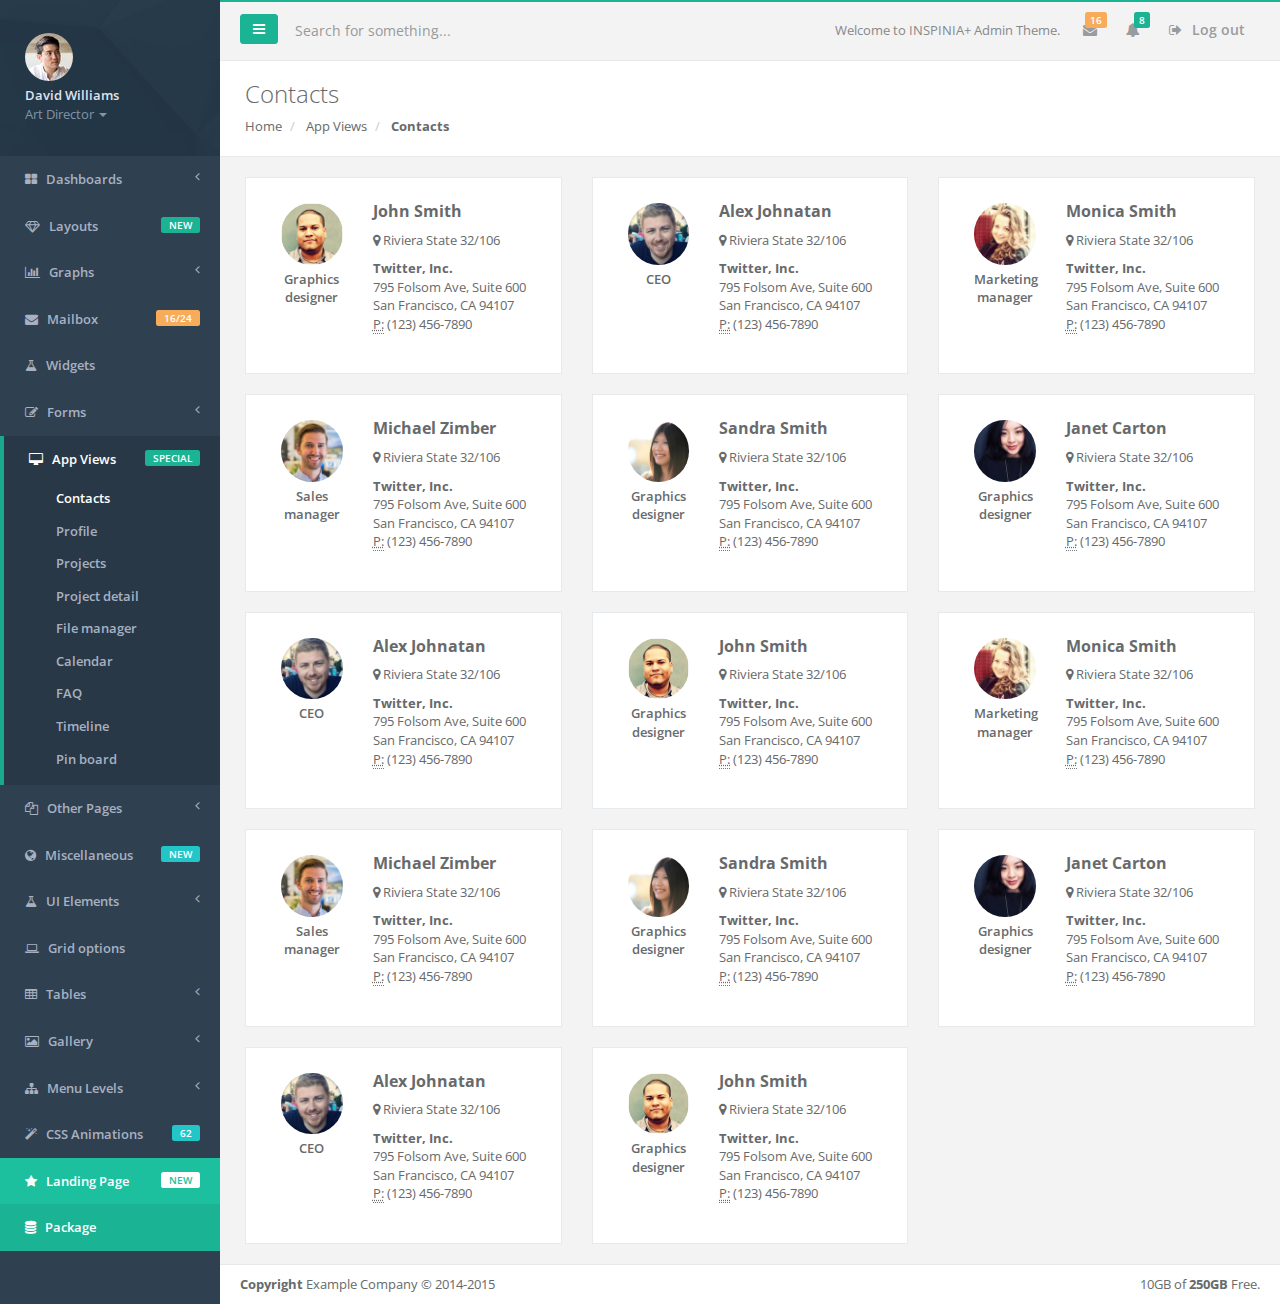
==== assets/contacts.html @ 623bf6aa "Projeto Inicial" ====
<!DOCTYPE html>
<html>

<head>

    <meta charset="utf-8">
    <meta name="viewport" content="width=device-width, initial-scale=1.0">

    <title>INSPINIA | Contacts</title>

    <link href="css/bootstrap.min.css" rel="stylesheet">
    <link href="font-awesome/css/font-awesome.css" rel="stylesheet">

    <link href="css/animate.css" rel="stylesheet">
    <link href="css/style.css" rel="stylesheet">

</head>

<body>

    <div id="wrapper">

    <nav class="navbar-default navbar-static-side" role="navigation">
        <div class="sidebar-collapse">
            <ul class="nav" id="side-menu">
                <li class="nav-header">
                    <div class="dropdown profile-element"> <span>
                            <img alt="image" class="img-circle" src="img/profile_small.jpg" />
                             </span>
                        <a data-toggle="dropdown" class="dropdown-toggle" href="#">
                            <span class="clear"> <span class="block m-t-xs"> <strong class="font-bold">David Williams</strong>
                             </span> <span class="text-muted text-xs block">Art Director <b class="caret"></b></span> </span> </a>
                        <ul class="dropdown-menu animated fadeInRight m-t-xs">
                            <li><a href="profile.html">Profile</a></li>
                            <li><a href="contacts.html">Contacts</a></li>
                            <li><a href="mailbox.html">Mailbox</a></li>
                            <li class="divider"></li>
                            <li><a href="login.html">Logout</a></li>
                        </ul>
                    </div>
                    <div class="logo-element">
                        IN+
                    </div>
                </li>
                <li>
                    <a href="index.html"><i class="fa fa-th-large"></i> <span class="nav-label">Dashboards</span> <span class="fa arrow"></span></a>
                    <ul class="nav nav-second-level">
                        <li><a href="index.html">Dashboard v.1</a></li>
                        <li><a href="dashboard_2.html">Dashboard v.2</a></li>
                        <li><a href="dashboard_3.html">Dashboard v.3</a></li>
                        <li><a href="dashboard_4_1.html">Dashboard v.4</a></li>
                    </ul>
                </li>
                <li>
                    <a href="layouts.html"><i class="fa fa-diamond"></i> <span class="nav-label">Layouts</span> <span class="label label-primary pull-right">NEW</span></a>
                </li>
                <li>
                    <a href="#"><i class="fa fa-bar-chart-o"></i> <span class="nav-label">Graphs</span><span class="fa arrow"></span></a>
                    <ul class="nav nav-second-level">
                        <li><a href="graph_flot.html">Flot Charts</a></li>
                        <li><a href="graph_morris.html">Morris.js Charts</a></li>
                        <li><a href="graph_rickshaw.html">Rickshaw Charts</a></li>
                        <li><a href="graph_chartjs.html">Chart.js</a></li>
                        <li><a href="graph_peity.html">Peity Charts</a></li>
                        <li><a href="graph_sparkline.html">Sparkline Charts</a></li>
                    </ul>
                </li>
                <li>
                    <a href="mailbox.html"><i class="fa fa-envelope"></i> <span class="nav-label">Mailbox </span><span class="label label-warning pull-right">16/24</span></a>
                    <ul class="nav nav-second-level">
                        <li><a href="mailbox.html">Inbox</a></li>
                        <li><a href="mail_detail.html">Email view</a></li>
                        <li><a href="mail_compose.html">Compose email</a></li>
                        <li><a href="email_template.html">Email templates</a></li>
                    </ul>
                </li>
                <li>
                    <a href="widgets.html"><i class="fa fa-flask"></i> <span class="nav-label">Widgets</span> </a>
                </li>
                <li>
                    <a href="#"><i class="fa fa-edit"></i> <span class="nav-label">Forms</span><span class="fa arrow"></span></a>
                    <ul class="nav nav-second-level">
                        <li><a href="form_basic.html">Basic form</a></li>
                        <li><a href="form_advanced.html">Advanced Plugins</a></li>
                        <li><a href="form_wizard.html">Wizard</a></li>
                        <li><a href="form_file_upload.html">File Upload</a></li>
                        <li><a href="form_editors.html">Text Editor</a></li>
                    </ul>
                </li>
                <li class="active">
                    <a href="#"><i class="fa fa-desktop"></i> <span class="nav-label">App Views</span>  <span class="pull-right label label-primary">SPECIAL</span></a>
                    <ul class="nav nav-second-level">
                        <li class="active"><a href="contacts.html">Contacts</a></li>
                        <li><a href="profile.html">Profile</a></li>
                        <li><a href="projects.html">Projects</a></li>
                        <li><a href="project_detail.html">Project detail</a></li>
                        <li><a href="file_manager.html">File manager</a></li>
                        <li><a href="calendar.html">Calendar</a></li>
                        <li><a href="faq.html">FAQ</a></li>
                        <li><a href="timeline.html">Timeline</a></li>
                        <li><a href="pin_board.html">Pin board</a></li>
                    </ul>
                </li>
                <li>
                    <a href="#"><i class="fa fa-files-o"></i> <span class="nav-label">Other Pages</span><span class="fa arrow"></span></a>
                    <ul class="nav nav-second-level">
                        <li><a href="search_results.html">Search results</a></li>
                        <li><a href="lockscreen.html">Lockscreen</a></li>
                        <li><a href="invoice.html">Invoice</a></li>
                        <li><a href="login.html">Login</a></li>
                        <li><a href="login_two_columns.html">Login v.2</a></li>
                        <li><a href="register.html">Register</a></li>
                        <li><a href="404.html">404 Page</a></li>
                        <li><a href="500.html">500 Page</a></li>
                        <li><a href="empty_page.html">Empty page</a></li>
                    </ul>
                </li>
                <li>
                    <a href="#"><i class="fa fa-globe"></i> <span class="nav-label">Miscellaneous</span><span class="label label-info pull-right">NEW</span></a>
                    <ul class="nav nav-second-level">
                        <li><a href="toastr_notifications.html">Notification</a></li>
                        <li><a href="nestable_list.html">Nestable list</a></li>
                        <li><a href="timeline_2.html">Timeline v.2</a></li>
                        <li><a href="forum_main.html">Forum view</a></li>
                        <li><a href="google_maps.html">Google maps</a></li>
                        <li><a href="code_editor.html">Code editor</a></li>
                        <li><a href="modal_window.html">Modal window</a></li>
                        <li><a href="validation.html">Validation</a></li>
                        <li><a href="tree_view.html">Tree view</a></li>
                        <li><a href="chat_view.html">Chat view</a></li>
                    </ul>
                </li>
                <li>
                    <a href="#"><i class="fa fa-flask"></i> <span class="nav-label">UI Elements</span><span class="fa arrow"></span></a>
                    <ul class="nav nav-second-level">
                        <li><a href="typography.html">Typography</a></li>
                        <li><a href="icons.html">Icons</a></li>
                        <li><a href="draggable_panels.html">Draggable Panels</a></li>
                        <li><a href="buttons.html">Buttons</a></li>
                        <li><a href="video.html">Video</a></li>
                        <li><a href="tabs_panels.html">Tabs & Panels</a></li>
                        <li><a href="notifications.html">Notifications & Tooltips</a></li>
                        <li><a href="badges_labels.html">Badges, Labels, Progress</a></li>
                    </ul>
                </li>

                <li>
                    <a href="grid_options.html"><i class="fa fa-laptop"></i> <span class="nav-label">Grid options</span></a>
                </li>
                <li>
                    <a href="#"><i class="fa fa-table"></i> <span class="nav-label">Tables</span><span class="fa arrow"></span></a>
                    <ul class="nav nav-second-level">
                        <li><a href="table_basic.html">Static Tables</a></li>
                        <li><a href="table_data_tables.html">Data Tables</a></li>
                        <li><a href="jq_grid.html">jqGrid</a></li>
                    </ul>
                </li>
                <li>
                    <a href="#"><i class="fa fa-picture-o"></i> <span class="nav-label">Gallery</span><span class="fa arrow"></span></a>
                    <ul class="nav nav-second-level">
                        <li><a href="basic_gallery.html">Lightbox Gallery</a></li>
                        <li><a href="carousel.html">Bootstrap Carusela</a></li>

                    </ul>
                </li>
                <li>
                    <a href="#"><i class="fa fa-sitemap"></i> <span class="nav-label">Menu Levels </span><span class="fa arrow"></span></a>
                    <ul class="nav nav-second-level">
                        <li>
                            <a href="#">Third Level <span class="fa arrow"></span></a>
                            <ul class="nav nav-third-level">
                                <li>
                                    <a href="#">Third Level Item</a>
                                </li>
                                <li>
                                    <a href="#">Third Level Item</a>
                                </li>
                                <li>
                                    <a href="#">Third Level Item</a>
                                </li>

                            </ul>
                        </li>
                        <li><a href="#">Second Level Item</a></li>
                        <li>
                            <a href="#">Second Level Item</a></li>
                        <li>
                            <a href="#">Second Level Item</a></li>
                    </ul>
                </li>
                <li>
                    <a href="css_animation.html"><i class="fa fa-magic"></i> <span class="nav-label">CSS Animations </span><span class="label label-info pull-right">62</span></a>
                </li>
                <li class="landing_link">
                    <a target="_blank" href="Landing_page/index.html"><i class="fa fa-star"></i> <span class="nav-label">Landing Page</span> <span class="label label-warning pull-right">NEW</span></a>
                </li>
                <li class="special_link">
                    <a href="package.html"><i class="fa fa-database"></i> <span class="nav-label">Package</span></a>
                </li>
            </ul>

        </div>
    </nav>

        <div id="page-wrapper" class="gray-bg">
        <div class="row border-bottom">
        <nav class="navbar navbar-static-top" role="navigation" style="margin-bottom: 0">
        <div class="navbar-header">
            <a class="navbar-minimalize minimalize-styl-2 btn btn-primary " href="#"><i class="fa fa-bars"></i> </a>
            <form role="search" class="navbar-form-custom" method="post" action="search_results.html">
                <div class="form-group">
                    <input type="text" placeholder="Search for something..." class="form-control" name="top-search" id="top-search">
                </div>
            </form>
        </div>
            <ul class="nav navbar-top-links navbar-right">
                <li>
                    <span class="m-r-sm text-muted welcome-message">Welcome to INSPINIA+ Admin Theme.</span>
                </li>
                <li class="dropdown">
                    <a class="dropdown-toggle count-info" data-toggle="dropdown" href="#">
                        <i class="fa fa-envelope"></i>  <span class="label label-warning">16</span>
                    </a>
                    <ul class="dropdown-menu dropdown-messages">
                        <li>
                            <div class="dropdown-messages-box">
                                <a href="profile.html" class="pull-left">
                                    <img alt="image" class="img-circle" src="img/a7.jpg">
                                </a>
                                <div class="media-body">
                                    <small class="pull-right">46h ago</small>
                                    <strong>Mike Loreipsum</strong> started following <strong>Monica Smith</strong>. <br>
                                    <small class="text-muted">3 days ago at 7:58 pm - 10.06.2014</small>
                                </div>
                            </div>
                        </li>
                        <li class="divider"></li>
                        <li>
                            <div class="dropdown-messages-box">
                                <a href="profile.html" class="pull-left">
                                    <img alt="image" class="img-circle" src="img/a4.jpg">
                                </a>
                                <div class="media-body ">
                                    <small class="pull-right text-navy">5h ago</small>
                                    <strong>Chris Johnatan Overtunk</strong> started following <strong>Monica Smith</strong>. <br>
                                    <small class="text-muted">Yesterday 1:21 pm - 11.06.2014</small>
                                </div>
                            </div>
                        </li>
                        <li class="divider"></li>
                        <li>
                            <div class="dropdown-messages-box">
                                <a href="profile.html" class="pull-left">
                                    <img alt="image" class="img-circle" src="img/profile.jpg">
                                </a>
                                <div class="media-body ">
                                    <small class="pull-right">23h ago</small>
                                    <strong>Monica Smith</strong> love <strong>Kim Smith</strong>. <br>
                                    <small class="text-muted">2 days ago at 2:30 am - 11.06.2014</small>
                                </div>
                            </div>
                        </li>
                        <li class="divider"></li>
                        <li>
                            <div class="text-center link-block">
                                <a href="mailbox.html">
                                    <i class="fa fa-envelope"></i> <strong>Read All Messages</strong>
                                </a>
                            </div>
                        </li>
                    </ul>
                </li>
                <li class="dropdown">
                    <a class="dropdown-toggle count-info" data-toggle="dropdown" href="#">
                        <i class="fa fa-bell"></i>  <span class="label label-primary">8</span>
                    </a>
                    <ul class="dropdown-menu dropdown-alerts">
                        <li>
                            <a href="mailbox.html">
                                <div>
                                    <i class="fa fa-envelope fa-fw"></i> You have 16 messages
                                    <span class="pull-right text-muted small">4 minutes ago</span>
                                </div>
                            </a>
                        </li>
                        <li class="divider"></li>
                        <li>
                            <a href="profile.html">
                                <div>
                                    <i class="fa fa-twitter fa-fw"></i> 3 New Followers
                                    <span class="pull-right text-muted small">12 minutes ago</span>
                                </div>
                            </a>
                        </li>
                        <li class="divider"></li>
                        <li>
                            <a href="grid_options.html">
                                <div>
                                    <i class="fa fa-upload fa-fw"></i> Server Rebooted
                                    <span class="pull-right text-muted small">4 minutes ago</span>
                                </div>
                            </a>
                        </li>
                        <li class="divider"></li>
                        <li>
                            <div class="text-center link-block">
                                <a href="notifications.html">
                                    <strong>See All Alerts</strong>
                                    <i class="fa fa-angle-right"></i>
                                </a>
                            </div>
                        </li>
                    </ul>
                </li>


                <li>
                    <a href="login.html">
                        <i class="fa fa-sign-out"></i> Log out
                    </a>
                </li>
            </ul>

        </nav>
        </div>
            <div class="row wrapper border-bottom white-bg page-heading">
                <div class="col-lg-9">
                    <h2>Contacts</h2>
                    <ol class="breadcrumb">
                        <li>
                            <a href="index.html">Home</a>
                        </li>
                        <li>
                            App Views
                        </li>
                        <li class="active">
                            <strong>Contacts</strong>
                        </li>
                    </ol>
                </div>
            </div>
        <div class="wrapper wrapper-content animated fadeInRight">
        <div class="row">
            <div class="col-lg-4">
                <div class="contact-box">
                    <a href="profile.html">
                    <div class="col-sm-4">
                        <div class="text-center">
                            <img alt="image" class="img-circle m-t-xs img-responsive" src="img/a2.jpg">
                            <div class="m-t-xs font-bold">Graphics designer</div>
                        </div>
                    </div>
                    <div class="col-sm-8">
                        <h3><strong>John Smith</strong></h3>
                        <p><i class="fa fa-map-marker"></i> Riviera State 32/106</p>
                        <address>
                            <strong>Twitter, Inc.</strong><br>
                            795 Folsom Ave, Suite 600<br>
                            San Francisco, CA 94107<br>
                            <abbr title="Phone">P:</abbr> (123) 456-7890
                        </address>
                    </div>
                    <div class="clearfix"></div>
                        </a>
                </div>
            </div>
            <div class="col-lg-4">
                <div class="contact-box">
                    <a href="profile.html">
                    <div class="col-sm-4">
                        <div class="text-center">
                            <img alt="image" class="img-circle m-t-xs img-responsive" src="img/a1.jpg">
                            <div class="m-t-xs font-bold">CEO</div>
                        </div>
                    </div>
                    <div class="col-sm-8">
                        <h3><strong>Alex Johnatan</strong></h3>
                        <p><i class="fa fa-map-marker"></i> Riviera State 32/106</p>
                        <address>
                            <strong>Twitter, Inc.</strong><br>
                            795 Folsom Ave, Suite 600<br>
                            San Francisco, CA 94107<br>
                            <abbr title="Phone">P:</abbr> (123) 456-7890
                        </address>
                    </div>
                    <div class="clearfix"></div>
                        </a>
                </div>
            </div>
            <div class="col-lg-4">
                <div class="contact-box">
                    <a href="profile.html">
                    <div class="col-sm-4">
                        <div class="text-center">
                            <img alt="image" class="img-circle m-t-xs img-responsive" src="img/a3.jpg">
                            <div class="m-t-xs font-bold">Marketing manager</div>
                        </div>
                    </div>
                    <div class="col-sm-8">
                        <h3><strong>Monica Smith</strong></h3>
                        <p><i class="fa fa-map-marker"></i> Riviera State 32/106</p>
                        <address>
                            <strong>Twitter, Inc.</strong><br>
                            795 Folsom Ave, Suite 600<br>
                            San Francisco, CA 94107<br>
                            <abbr title="Phone">P:</abbr> (123) 456-7890
                        </address>
                    </div>
                    <div class="clearfix"></div>
                        </a>
                </div>
            </div>
            <div class="col-lg-4">
                <div class="contact-box">
                    <a href="profile.html">
                    <div class="col-sm-4">
                        <div class="text-center">
                            <img alt="image" class="img-circle m-t-xs img-responsive" src="img/a4.jpg">
                            <div class="m-t-xs font-bold">Sales manager</div>
                        </div>
                    </div>
                    <div class="col-sm-8">
                        <h3><strong>Michael Zimber</strong></h3>
                        <p><i class="fa fa-map-marker"></i> Riviera State 32/106</p>
                        <address>
                            <strong>Twitter, Inc.</strong><br>
                            795 Folsom Ave, Suite 600<br>
                            San Francisco, CA 94107<br>
                            <abbr title="Phone">P:</abbr> (123) 456-7890
                        </address>
                    </div>
                    <div class="clearfix"></div>
                        </a>
                </div>
            </div>
            <div class="col-lg-4">
                <div class="contact-box">
                    <a href="profile.html">
                    <div class="col-sm-4">
                        <div class="text-center">
                            <img alt="image" class="img-circle m-t-xs img-responsive" src="img/a5.jpg">
                            <div class="m-t-xs font-bold">Graphics designer</div>
                        </div>
                    </div>
                    <div class="col-sm-8">
                        <h3><strong>Sandra Smith</strong></h3>
                        <p><i class="fa fa-map-marker"></i> Riviera State 32/106</p>
                        <address>
                            <strong>Twitter, Inc.</strong><br>
                            795 Folsom Ave, Suite 600<br>
                            San Francisco, CA 94107<br>
                            <abbr title="Phone">P:</abbr> (123) 456-7890
                        </address>
                    </div>
                    <div class="clearfix"></div>
                        </a>
                </div>
            </div>
            <div class="col-lg-4">
                <div class="contact-box">
                    <a href="profile.html">
                    <div class="col-sm-4">
                        <div class="text-center">
                            <img alt="image" class="img-circle m-t-xs img-responsive" src="img/a6.jpg">
                            <div class="m-t-xs font-bold">Graphics designer</div>
                        </div>
                    </div>
                    <div class="col-sm-8">
                        <h3><strong>Janet Carton</strong></h3>
                        <p><i class="fa fa-map-marker"></i> Riviera State 32/106</p>
                        <address>
                            <strong>Twitter, Inc.</strong><br>
                            795 Folsom Ave, Suite 600<br>
                            San Francisco, CA 94107<br>
                            <abbr title="Phone">P:</abbr> (123) 456-7890
                        </address>
                    </div>
                    <div class="clearfix"></div>
                        </a>
                </div>
            </div>
            <div class="col-lg-4">
                <div class="contact-box">
                    <a href="profile.html">
                    <div class="col-sm-4">
                        <div class="text-center">
                            <img alt="image" class="img-circle m-t-xs img-responsive" src="img/a1.jpg">
                            <div class="m-t-xs font-bold">CEO</div>
                        </div>
                    </div>
                    <div class="col-sm-8">
                        <h3><strong>Alex Johnatan</strong></h3>
                        <p><i class="fa fa-map-marker"></i> Riviera State 32/106</p>
                        <address>
                            <strong>Twitter, Inc.</strong><br>
                            795 Folsom Ave, Suite 600<br>
                            San Francisco, CA 94107<br>
                            <abbr title="Phone">P:</abbr> (123) 456-7890
                        </address>
                    </div>
                    <div class="clearfix"></div>
                        </a>
                </div>
            </div>
            <div class="col-lg-4">
                <div class="contact-box">
                    <a href="profile.html">
                    <div class="col-sm-4">
                        <div class="text-center">
                            <img alt="image" class="img-circle m-t-xs img-responsive" src="img/a2.jpg">
                            <div class="m-t-xs font-bold">Graphics designer</div>
                        </div>
                    </div>
                    <div class="col-sm-8">
                        <h3><strong>John Smith</strong></h3>
                        <p><i class="fa fa-map-marker"></i> Riviera State 32/106</p>
                        <address>
                            <strong>Twitter, Inc.</strong><br>
                            795 Folsom Ave, Suite 600<br>
                            San Francisco, CA 94107<br>
                            <abbr title="Phone">P:</abbr> (123) 456-7890
                        </address>
                    </div>
                    <div class="clearfix"></div>
                        </a>
                </div>
            </div>
            <div class="col-lg-4">
                <div class="contact-box">
                    <a href="profile.html">
                    <div class="col-sm-4">
                        <div class="text-center">
                            <img alt="image" class="img-circle m-t-xs img-responsive" src="img/a3.jpg">
                            <div class="m-t-xs font-bold">Marketing manager</div>
                        </div>
                    </div>
                    <div class="col-sm-8">
                        <h3><strong>Monica Smith</strong></h3>
                        <p><i class="fa fa-map-marker"></i> Riviera State 32/106</p>
                        <address>
                            <strong>Twitter, Inc.</strong><br>
                            795 Folsom Ave, Suite 600<br>
                            San Francisco, CA 94107<br>
                            <abbr title="Phone">P:</abbr> (123) 456-7890
                        </address>
                    </div>
                    <div class="clearfix"></div>
                        </a>
                </div>
            </div>
            <div class="col-lg-4">
                <div class="contact-box">
                    <a href="profile.html">
                    <div class="col-sm-4">
                        <div class="text-center">
                            <img alt="image" class="img-circle m-t-xs img-responsive" src="img/a4.jpg">
                            <div class="m-t-xs font-bold">Sales manager</div>
                        </div>
                    </div>
                    <div class="col-sm-8">
                        <h3><strong>Michael Zimber</strong></h3>
                        <p><i class="fa fa-map-marker"></i> Riviera State 32/106</p>
                        <address>
                            <strong>Twitter, Inc.</strong><br>
                            795 Folsom Ave, Suite 600<br>
                            San Francisco, CA 94107<br>
                            <abbr title="Phone">P:</abbr> (123) 456-7890
                        </address>
                    </div>
                    <div class="clearfix"></div>
                        </a>
                </div>
            </div>
            <div class="col-lg-4">
                <div class="contact-box">
                    <a href="profile.html">
                    <div class="col-sm-4">
                        <div class="text-center">
                            <img alt="image" class="img-circle m-t-xs img-responsive" src="img/a5.jpg">
                            <div class="m-t-xs font-bold">Graphics designer</div>
                        </div>
                    </div>
                    <div class="col-sm-8">
                        <h3><strong>Sandra Smith</strong></h3>
                        <p><i class="fa fa-map-marker"></i> Riviera State 32/106</p>
                        <address>
                            <strong>Twitter, Inc.</strong><br>
                            795 Folsom Ave, Suite 600<br>
                            San Francisco, CA 94107<br>
                            <abbr title="Phone">P:</abbr> (123) 456-7890
                        </address>
                    </div>
                    <div class="clearfix"></div>
                        </a>
                </div>
            </div>
            <div class="col-lg-4">
                <div class="contact-box">
                    <a href="profile.html">
                    <div class="col-sm-4">
                        <div class="text-center">
                            <img alt="image" class="img-circle m-t-xs img-responsive" src="img/a6.jpg">
                            <div class="m-t-xs font-bold">Graphics designer</div>
                        </div>
                    </div>
                    <div class="col-sm-8">
                        <h3><strong>Janet Carton</strong></h3>
                        <p><i class="fa fa-map-marker"></i> Riviera State 32/106</p>
                        <address>
                            <strong>Twitter, Inc.</strong><br>
                            795 Folsom Ave, Suite 600<br>
                            San Francisco, CA 94107<br>
                            <abbr title="Phone">P:</abbr> (123) 456-7890
                        </address>
                    </div>
                    <div class="clearfix"></div>
                        </a>

                </div>
            </div>
            <div class="col-lg-4">
                <div class="contact-box">
                    <a href="profile.html">
                    <div class="col-sm-4">
                        <div class="text-center">
                            <img alt="image" class="img-circle m-t-xs img-responsive" src="img/a1.jpg">
                            <div class="m-t-xs font-bold">CEO</div>
                        </div>
                    </div>
                    <div class="col-sm-8">
                        <h3><strong>Alex Johnatan</strong></h3>
                        <p><i class="fa fa-map-marker"></i> Riviera State 32/106</p>
                        <address>
                            <strong>Twitter, Inc.</strong><br>
                            795 Folsom Ave, Suite 600<br>
                            San Francisco, CA 94107<br>
                            <abbr title="Phone">P:</abbr> (123) 456-7890
                        </address>
                    </div>
                    <div class="clearfix"></div>
                    </a>
                </div>
            </div>
            <div class="col-lg-4">
                <div class="contact-box">
                    <a href="profile.html">
                    <div class="col-sm-4">
                        <div class="text-center">
                            <img alt="image" class="img-circle m-t-xs img-responsive" src="img/a2.jpg">
                            <div class="m-t-xs font-bold">Graphics designer</div>
                        </div>
                    </div>
                    <div class="col-sm-8">
                        <h3><strong>John Smith</strong></h3>
                        <p><i class="fa fa-map-marker"></i> Riviera State 32/106</p>
                        <address>
                            <strong>Twitter, Inc.</strong><br>
                            795 Folsom Ave, Suite 600<br>
                            San Francisco, CA 94107<br>
                            <abbr title="Phone">P:</abbr> (123) 456-7890
                        </address>
                    </div>
                    <div class="clearfix"></div>
                    </a>
                </div>
            </div>
        </div>
        </div>
        <div class="footer">
            <div class="pull-right">
                10GB of <strong>250GB</strong> Free.
            </div>
            <div>
                <strong>Copyright</strong> Example Company &copy; 2014-2015
            </div>
        </div>

        </div>
        </div>

    <!-- Mainly scripts -->
    <script src="js/jquery-2.1.1.js"></script>
    <script src="js/bootstrap.min.js"></script>
    <script src="js/plugins/metisMenu/jquery.metisMenu.js"></script>
    <script src="js/plugins/slimscroll/jquery.slimscroll.min.js"></script>

    <!-- Custom and plugin javascript -->
    <script src="js/inspinia.js"></script>
    <script src="js/plugins/pace/pace.min.js"></script>


    <script>
        $(document).ready(function(){
            $('.contact-box').each(function() {
                animationHover(this, 'pulse');
            });
        });
    </script>

</body>

</html>
---- assets/css/style.css ----
@import url("//fonts.googleapis.com/css?family=Open+Sans:300,400,600,700&amp;lang=en");
/*
 *
 *   INSPINIA - Responsive Admin Theme
 *   Copyright 2014 Webapplayers.com
 *
*/
h1,
h2,
h3,
h4,
h5,
h6 {
  font-weight: 100;
}
h1 {
  font-size: 30px;
}
h2 {
  font-size: 24px;
}
h3 {
  font-size: 16px;
}
h4 {
  font-size: 14px;
}
h5 {
  font-size: 12px;
}
h6 {
  font-size: 10px;
}
h3,
h4,
h5 {
  margin-top: 5px;
  font-weight: 600;
}
.nav > li > a {
  color: #a7b1c2;
  font-weight: 600;
  padding: 14px 20px 14px 25px;
}
.nav.navbar-right > li > a {
  color: #999c9e;
}
.nav > li.active > a {
  color: #ffffff;
}
.navbar-default .nav > li > a:hover,
.navbar-default .nav > li > a:focus {
  background-color: #293846;
  color: white;
}
.nav .open > a,
.nav .open > a:hover,
.nav .open > a:focus {
  background: #fff;
}
.nav.navbar-top-links > li > a:hover,
.nav.navbar-top-links > li > a:focus {
  background-color: transparent;
}
.nav > li > a i {
  margin-right: 6px;
}
.navbar {
  border: 0;
}
.navbar-default {
  background-color: transparent;
  border-color: #2f4050;
}
.navbar-top-links li {
  display: inline-block;
}
.navbar-top-links li:last-child {
  margin-right: 40px;
}
.navbar-top-links li a {
  padding: 20px 10px;
  min-height: 50px;
}
.dropdown-menu {
  border: medium none;
  border-radius: 3px;
  box-shadow: 0 0 3px rgba(86, 96, 117, 0.7);
  display: none;
  float: left;
  font-size: 12px;
  left: 0;
  list-style: none outside none;
  padding: 0;
  position: absolute;
  text-shadow: none;
  top: 100%;
  z-index: 1000;
  border-radius: 2px;
}
.dropdown-menu > li > a {
  border-radius: 3px;
  color: inherit;
  line-height: 25px;
  margin: 4px;
  text-align: left;
  font-weight: normal;
}
.dropdown-menu > li > a.font-bold {
  font-weight: 600;
}
.navbar-top-links .dropdown-menu li {
  display: block;
}
.navbar-top-links .dropdown-menu li:last-child {
  margin-right: 0;
}
.navbar-top-links .dropdown-menu li a {
  padding: 3px 20px;
  min-height: 0;
}
.navbar-top-links .dropdown-menu li a div {
  white-space: normal;
}
.navbar-top-links .dropdown-messages,
.navbar-top-links .dropdown-tasks,
.navbar-top-links .dropdown-alerts {
  width: 310px;
  min-width: 0;
}
.navbar-top-links .dropdown-messages {
  margin-left: 5px;
}
.navbar-top-links .dropdown-tasks {
  margin-left: -59px;
}
.navbar-top-links .dropdown-alerts {
  margin-left: -123px;
}
.navbar-top-links .dropdown-user {
  right: 0;
  left: auto;
}
.dropdown-messages,
.dropdown-alerts {
  padding: 10px 10px 10px 10px;
}
.dropdown-messages li a,
.dropdown-alerts li a {
  font-size: 12px;
}
.dropdown-messages li em,
.dropdown-alerts li em {
  font-size: 10px;
}
.nav.navbar-top-links .dropdown-alerts a {
  font-size: 12px;
}
.nav-header {
  padding: 33px 25px;
  background: url("patterns/header-profile.png") no-repeat;
}
.pace-done .nav-header {
  transition: all 0.5s;
}
.nav > li.active {
  border-left: 4px solid #19aa8d;
  background: #293846;
}
.nav.nav-second-level > li.active {
  border: none;
}
.nav.nav-second-level.collapse[style] {
  height: auto !important;
}
.nav-header a {
  color: #DFE4ED;
}
.nav-header .text-muted {
  color: #8095a8;
}
.minimalize-styl-2 {
  padding: 4px 12px;
  margin: 14px 5px 5px 20px;
  font-size: 14px;
  float: left;
}
.navbar-form-custom {
  float: left;
  height: 50px;
  padding: 0;
  width: 200px;
  display: inline-table;
}
.navbar-form-custom .form-group {
  margin-bottom: 0;
}
.nav.navbar-top-links a {
  font-size: 14px;
}
.navbar-form-custom .form-control {
  background: none repeat scroll 0 0 rgba(0, 0, 0, 0);
  border: medium none;
  font-size: 14px;
  height: 60px;
  margin: 0;
  z-index: 2000;
}
.count-info .label {
  line-height: 12px;
  padding: 2px 5px;
  position: absolute;
  right: 6px;
  top: 12px;
}
.arrow {
  float: right;
}
.fa.arrow:before {
  content: "\f104";
}
.active > a > .fa.arrow:before {
  content: "\f107";
}
.nav-second-level li,
.nav-third-level li {
  border-bottom: none !important;
}
.nav-second-level li a {
  padding: 7px 10px 7px 10px;
  padding-left: 52px;
}
.nav-third-level li a {
  padding-left: 62px;
}
.nav-second-level li:last-child {
  margin-bottom: 10px;
}
body:not(.fixed-sidebar).mini-navbar .nav li:hover > .nav-second-level,
.mini-navbar .nav li:focus > .nav-second-level {
  display: block;
  border-radius: 0 2px 2px 0;
  min-width: 140px;
  height: auto;
}
body.mini-navbar .navbar-default .nav > li > .nav-second-level li a {
  font-size: 12px;
  border-radius: 3px;
}
.fixed-nav .slimScrollDiv #side-menu {
  padding-bottom: 60px;
}
.mini-navbar .nav-second-level li a {
  padding: 10px 10px 10px 15px;
}
.mini-navbar .nav-second-level {
  position: absolute;
  left: 70px;
  top: 0px;
  background-color: #2f4050;
  padding: 10px 10px 10px 10px;
  font-size: 12px;
}
.mini-navbar li.active .nav-second-level {
  left: 65px;
}
.navbar-default .special_link a {
  background: #1ab394;
  color: white;
}
.navbar-default .special_link a:hover {
  background: #17987e !important;
  color: white;
}
.navbar-default .special_link a span.label {
  background: #fff;
  color: #1ab394;
}
.navbar-default .landing_link a {
  background: #1cc09f;
  color: white;
}
.navbar-default .landing_link a:hover {
  background: #1ab394 !important;
  color: white;
}
.navbar-default .landing_link a span.label {
  background: #fff;
  color: #1cc09f;
}
.logo-element {
  text-align: center;
  font-size: 18px;
  font-weight: 600;
  color: white;
  display: none;
  padding: 18px 0;
}
.pace-done .navbar-static-side,
.pace-done .nav-header,
.pace-done li.active,
.pace-done #page-wrapper,
.pace-done .footer {
  -webkit-transition: all 0.5s;
  -moz-transition: all 0.5s;
  -o-transition: all 0.5s;
  transition: all 0.5s;
}
.navbar-fixed-top {
  background: #fff;
  transition-duration: 0.5s;
  border-bottom: 1px solid #e7eaec !important;
}
.navbar-fixed-top,
.navbar-static-top {
  background: #f3f3f4;
}
.fixed-nav #wrapper {
  margin-top: 60px;
}
.fixed-nav .minimalize-styl-2 {
  margin: 14px 5px 5px 15px;
}
.body-small .navbar-fixed-top {
  margin-left: 0px;
}
body.mini-navbar .navbar-static-side {
  width: 70px;
}
body.mini-navbar .profile-element,
body.mini-navbar .nav-label,
body.mini-navbar .navbar-default .nav li a span {
  display: none;
}
body:not(.fixed-sidebar).mini-navbar .nav-second-level {
  display: none;
}
body.mini-navbar .navbar-default .nav > li > a {
  font-size: 16px;
}
body.mini-navbar .logo-element {
  display: block;
}
body.mini-navbar .nav-header {
  padding: 0;
  background-color: #1ab394;
}
body.mini-navbar #page-wrapper {
  margin: 0 0 0 70px;
}
body.fixed-sidebar.mini-navbar .footer {
  margin: 0 0 0 0px;
}
body.mini-navbar #page-wrapper {
  margin: 0 0 0 70px;
}
body.fixed-sidebar .navbar-static-side {
  position: fixed;
  width: 220px;
  z-index: 101;
  height: 100%;
}
body.fixed-sidebar.mini-navbar .navbar-static-side {
  width: 0px;
}
body.fixed-sidebar.mini-navbar #page-wrapper {
  margin: 0 0 0 0px;
}
body.body-small.fixed-sidebar.mini-navbar #page-wrapper {
  margin: 0 0 0 220px;
}
body.body-small.fixed-sidebar.mini-navbar .navbar-static-side {
  width: 220px;
}
.fixed-sidebar.mini-navbar .nav li:focus > .nav-second-level {
  display: block;
  height: auto;
}
body.fixed-sidebar.mini-navbar .navbar-default .nav > li > .nav-second-level li a {
  font-size: 12px;
  border-radius: 3px;
}
.fixed-sidebar.mini-navbar .nav-second-level li a {
  padding: 10px 10px 10px 15px;
}
.fixed-sidebar.mini-navbar .nav-second-level {
  position: relative;
  padding: 0;
  font-size: 13px;
}
.fixed-sidebar.mini-navbar li.active .nav-second-level {
  left: 0px;
}
body.fixed-sidebar.mini-navbar .navbar-default .nav > li > a {
  font-size: 13px;
}
body.fixed-sidebar.mini-navbar .nav-label,
body.fixed-sidebar.mini-navbar .navbar-default .nav li a span {
  display: inline;
}
.fixed-sidebar.mini-navbar .nav-second-level li a {
  padding: 7px 10px 7px 52px;
}
.fixed-sidebar.mini-navbar .nav-second-level {
  left: 0px;
}
.top-navigation #page-wrapper {
  margin-left: 0;
}
.top-navigation .pace .pace-progress {
  left: 0;
}
.top-navigation .navbar-nav .dropdown-menu > .active > a {
  background: white;
  color: #1ab394;
  font-weight: bold;
}
.white-bg .navbar-fixed-top,
.white-bg .navbar-static-top {
  background: #fff;
}
.top-navigation .navbar {
  margin-bottom: 0;
}
.top-navigation .nav > li > a {
  padding: 15px 20px;
  color: #676a6c;
}
.top-navigation .nav > li a:hover,
.top-navigation .nav > li a:focus {
  background: #fff;
  color: #1ab394;
}
.top-navigation .nav > li.active {
  background: #fff;
  border: none;
}
.top-navigation .nav > li.active > a {
  color: #1ab394;
}
.top-navigation .navbar-right {
  margin-right: 10px;
}
.top-navigation .navbar-nav .dropdown-menu {
  box-shadow: none;
  border: 1px solid #e7eaec;
}
.top-navigation .dropdown-menu > li > a {
  margin: 0;
  padding: 7px 20px;
}
.navbar .dropdown-menu {
  margin-top: 0px;
}
.top-navigation .navbar-brand {
  background: #1ab394;
  color: #fff;
  padding: 15px 25px;
}
.top-navigation .navbar-top-links li:last-child {
  margin-right: 0;
}
.top-navigation.mini-navbar #page-wrapper,
.top-navigation.body-small.fixed-sidebar.mini-navbar #page-wrapper,
.mini-navbar .top-navigation #page-wrapper,
body-small.fixed-sidebar.mini-navbar .top-navigation #page-wrapper {
  margin: 0;
}
.top-navigation.fixed-nav #wrapper,
.fixed-nav #wrapper.top-navigation {
  margin-top: 50px;
}
.top-navigation .footer.fixed {
  margin-left: 0 !important;
}
.top-navigation .wrapper.wrapper-content {
  padding: 40px;
}
.top-navigation.body-small .wrapper.wrapper-content,
.body-small .top-navigation .wrapper.wrapper-content {
  padding: 40px 0px 40px 0px;
}
.navbar-toggle {
  background-color: #1ab394;
  color: #fff;
  padding: 6px 12px;
  font-size: 14px;
}
.top-navigation .navbar-nav .open .dropdown-menu > li > a,
.top-navigation .navbar-nav .open .dropdown-menu .dropdown-header {
  padding: 10px 15px 10px 20px;
}
@media (max-width: 768px) {
  .top-navigation .navbar-header {
    display: block;
    float: none;
  }
}
.menu-visible-lg,
.menu-visible-md {
  display: none !important;
}
@media (min-width: 1200px) {
  .menu-visible-lg {
    display: block !important;
  }
}
@media (min-width: 992px) {
  .menu-visible-md {
    display: block !important;
  }
}
@media (max-width: 767px) {
  .menu-visible-md {
    display: block !important;
  }
  .menu-visible-lg {
    display: block !important;
  }
}
.btn {
  border-radius: 3px;
}
.float-e-margins .btn {
  margin-bottom: 5px;
}
.btn-w-m {
  min-width: 120px;
}
.btn-primary.btn-outline {
  color: #1ab394;
}
.btn-success.btn-outline {
  color: #1c84c6;
}
.btn-info.btn-outline {
  color: #23c6c8;
}
.btn-warning.btn-outline {
  color: #f8ac59;
}
.btn-danger.btn-outline {
  color: #ed5565;
}
.btn-primary.btn-outline:hover,
.btn-success.btn-outline:hover,
.btn-info.btn-outline:hover,
.btn-warning.btn-outline:hover,
.btn-danger.btn-outline:hover {
  color: #fff;
}
.btn-primary {
  background-color: #1ab394;
  border-color: #1ab394;
  color: #FFFFFF;
}
.btn-primary:hover,
.btn-primary:focus,
.btn-primary:active,
.btn-primary.active,
.open .dropdown-toggle.btn-primary {
  background-color: #18a689;
  border-color: #18a689;
  color: #FFFFFF;
}
.btn-primary:active,
.btn-primary.active,
.open .dropdown-toggle.btn-primary {
  background-image: none;
}
.btn-primary.disabled,
.btn-primary.disabled:hover,
.btn-primary.disabled:focus,
.btn-primary.disabled:active,
.btn-primary.disabled.active,
.btn-primary[disabled],
.btn-primary[disabled]:hover,
.btn-primary[disabled]:focus,
.btn-primary[disabled]:active,
.btn-primary.active[disabled],
fieldset[disabled] .btn-primary,
fieldset[disabled] .btn-primary:hover,
fieldset[disabled] .btn-primary:focus,
fieldset[disabled] .btn-primary:active,
fieldset[disabled] .btn-primary.active {
  background-color: #1dc5a3;
  border-color: #1dc5a3;
}
.btn-success {
  background-color: #1c84c6;
  border-color: #1c84c6;
  color: #FFFFFF;
}
.btn-success:hover,
.btn-success:focus,
.btn-success:active,
.btn-success.active,
.open .dropdown-toggle.btn-success {
  background-color: #1a7bb9;
  border-color: #1a7bb9;
  color: #FFFFFF;
}
.btn-success:active,
.btn-success.active,
.open .dropdown-toggle.btn-success {
  background-image: none;
}
.btn-success.disabled,
.btn-success.disabled:hover,
.btn-success.disabled:focus,
.btn-success.disabled:active,
.btn-success.disabled.active,
.btn-success[disabled],
.btn-success[disabled]:hover,
.btn-success[disabled]:focus,
.btn-success[disabled]:active,
.btn-success.active[disabled],
fieldset[disabled] .btn-success,
fieldset[disabled] .btn-success:hover,
fieldset[disabled] .btn-success:focus,
fieldset[disabled] .btn-success:active,
fieldset[disabled] .btn-success.active {
  background-color: #1f90d8;
  border-color: #1f90d8;
}
.btn-info {
  background-color: #23c6c8;
  border-color: #23c6c8;
  color: #FFFFFF;
}
.btn-info:hover,
.btn-info:focus,
.btn-info:active,
.btn-info.active,
.open .dropdown-toggle.btn-info {
  background-color: #21b9bb;
  border-color: #21b9bb;
  color: #FFFFFF;
}
.btn-info:active,
.btn-info.active,
.open .dropdown-toggle.btn-info {
  background-image: none;
}
.btn-info.disabled,
.btn-info.disabled:hover,
.btn-info.disabled:focus,
.btn-info.disabled:active,
.btn-info.disabled.active,
.btn-info[disabled],
.btn-info[disabled]:hover,
.btn-info[disabled]:focus,
.btn-info[disabled]:active,
.btn-info.active[disabled],
fieldset[disabled] .btn-info,
fieldset[disabled] .btn-info:hover,
fieldset[disabled] .btn-info:focus,
fieldset[disabled] .btn-info:active,
fieldset[disabled] .btn-info.active {
  background-color: #26d7d9;
  border-color: #26d7d9;
}
.btn-default {
  background-color: #c2c2c2;
  border-color: #c2c2c2;
  color: #FFFFFF;
}
.btn-default:hover,
.btn-default:focus,
.btn-default:active,
.btn-default.active,
.open .dropdown-toggle.btn-default {
  background-color: #bababa;
  border-color: #bababa;
  color: #FFFFFF;
}
.btn-default:active,
.btn-default.active,
.open .dropdown-toggle.btn-default {
  background-image: none;
}
.btn-default.disabled,
.btn-default.disabled:hover,
.btn-default.disabled:focus,
.btn-default.disabled:active,
.btn-default.disabled.active,
.btn-default[disabled],
.btn-default[disabled]:hover,
.btn-default[disabled]:focus,
.btn-default[disabled]:active,
.btn-default.active[disabled],
fieldset[disabled] .btn-default,
fieldset[disabled] .btn-default:hover,
fieldset[disabled] .btn-default:focus,
fieldset[disabled] .btn-default:active,
fieldset[disabled] .btn-default.active {
  background-color: #cccccc;
  border-color: #cccccc;
}
.btn-warning {
  background-color: #f8ac59;
  border-color: #f8ac59;
  color: #FFFFFF;
}
.btn-warning:hover,
.btn-warning:focus,
.btn-warning:active,
.btn-warning.active,
.open .dropdown-toggle.btn-warning {
  background-color: #f7a54a;
  border-color: #f7a54a;
  color: #FFFFFF;
}
.btn-warning:active,
.btn-warning.active,
.open .dropdown-toggle.btn-warning {
  background-image: none;
}
.btn-warning.disabled,
.btn-warning.disabled:hover,
.btn-warning.disabled:focus,
.btn-warning.disabled:active,
.btn-warning.disabled.active,
.btn-warning[disabled],
.btn-warning[disabled]:hover,
.btn-warning[disabled]:focus,
.btn-warning[disabled]:active,
.btn-warning.active[disabled],
fieldset[disabled] .btn-warning,
fieldset[disabled] .btn-warning:hover,
fieldset[disabled] .btn-warning:focus,
fieldset[disabled] .btn-warning:active,
fieldset[disabled] .btn-warning.active {
  background-color: #f9b66d;
  border-color: #f9b66d;
}
.btn-danger {
  background-color: #ed5565;
  border-color: #ed5565;
  color: #FFFFFF;
}
.btn-danger:hover,
.btn-danger:focus,
.btn-danger:active,
.btn-danger.active,
.open .dropdown-toggle.btn-danger {
  background-color: #ec4758;
  border-color: #ec4758;
  color: #FFFFFF;
}
.btn-danger:active,
.btn-danger.active,
.open .dropdown-toggle.btn-danger {
  background-image: none;
}
.btn-danger.disabled,
.btn-danger.disabled:hover,
.btn-danger.disabled:focus,
.btn-danger.disabled:active,
.btn-danger.disabled.active,
.btn-danger[disabled],
.btn-danger[disabled]:hover,
.btn-danger[disabled]:focus,
.btn-danger[disabled]:active,
.btn-danger.active[disabled],
fieldset[disabled] .btn-danger,
fieldset[disabled] .btn-danger:hover,
fieldset[disabled] .btn-danger:focus,
fieldset[disabled] .btn-danger:active,
fieldset[disabled] .btn-danger.active {
  background-color: #ef6776;
  border-color: #ef6776;
}
.btn-link {
  color: inherit;
}
.btn-link:hover,
.btn-link:focus,
.btn-link:active,
.btn-link.active,
.open .dropdown-toggle.btn-link {
  color: #1c84c6;
}
.btn-link:active,
.btn-link.active,
.open .dropdown-toggle.btn-link {
  background-image: none;
}
.btn-link.disabled,
.btn-link.disabled:hover,
.btn-link.disabled:focus,
.btn-link.disabled:active,
.btn-link.disabled.active,
.btn-link[disabled],
.btn-link[disabled]:hover,
.btn-link[disabled]:focus,
.btn-link[disabled]:active,
.btn-link.active[disabled],
fieldset[disabled] .btn-link,
fieldset[disabled] .btn-link:hover,
fieldset[disabled] .btn-link:focus,
fieldset[disabled] .btn-link:active,
fieldset[disabled] .btn-link.active {
  color: #cacaca;
}
.btn-white {
  color: inherit;
  background: white;
  border: 1px solid #e7eaec;
}
.btn-white:hover,
.btn-white:focus,
.btn-white:active,
.btn-white.active,
.open .dropdown-toggle.btn-white {
  color: inherit;
  border: 1px solid #d2d2d2;
}
.btn-white:active,
.btn-white.active {
  box-shadow: 0 2px 5px rgba(0, 0, 0, 0.15) inset;
}
.btn-white:active,
.btn-white.active,
.open .dropdown-toggle.btn-white {
  background-image: none;
}
.btn-white.disabled,
.btn-white.disabled:hover,
.btn-white.disabled:focus,
.btn-white.disabled:active,
.btn-white.disabled.active,
.btn-white[disabled],
.btn-white[disabled]:hover,
.btn-white[disabled]:focus,
.btn-white[disabled]:active,
.btn-white.active[disabled],
fieldset[disabled] .btn-white,
fieldset[disabled] .btn-white:hover,
fieldset[disabled] .btn-white:focus,
fieldset[disabled] .btn-white:active,
fieldset[disabled] .btn-white.active {
  color: #cacaca;
}
.form-control,
.form-control:focus,
.has-error .form-control:focus,
.has-success .form-control:focus,
.has-warning .form-control:focus,
.navbar-collapse,
.navbar-form,
.navbar-form-custom .form-control:focus,
.navbar-form-custom .form-control:hover,
.open .btn.dropdown-toggle,
.panel,
.popover,
.progress,
.progress-bar {
  box-shadow: none;
}
.btn-outline {
  color: inherit;
  background-color: transparent;
  transition: all .5s;
}
.btn-rounded {
  border-radius: 50px;
}
.btn-large-dim {
  width: 90px;
  height: 90px;
  font-size: 42px;
}
button.dim {
  display: inline-block;
  color: #fff;
  text-decoration: none;
  text-transform: uppercase;
  text-align: center;
  padding-top: 6px;
  margin-right: 10px;
  position: relative;
  cursor: pointer;
  border-radius: 5px;
  font-weight: 600;
  margin-bottom: 20px !important;
}
button.dim:active {
  top: 3px;
}
button.btn-primary.dim {
  box-shadow: inset 0px 0px 0px #16987e, 0px 5px 0px 0px #16987e, 0px 10px 5px #999999;
}
button.btn-primary.dim:active {
  box-shadow: inset 0px 0px 0px #16987e, 0px 2px 0px 0px #16987e, 0px 5px 3px #999999;
}
button.btn-default.dim {
  box-shadow: inset 0px 0px 0px #b3b3b3, 0px 5px 0px 0px #b3b3b3, 0px 10px 5px #999999;
}
button.btn-default.dim:active {
  box-shadow: inset 0px 0px 0px #b3b3b3, 0px 2px 0px 0px #b3b3b3, 0px 5px 3px #999999;
}
button.btn-warning.dim {
  box-shadow: inset 0px 0px 0px #f79d3c, 0px 5px 0px 0px #f79d3c, 0px 10px 5px #999999;
}
button.btn-warning.dim:active {
  box-shadow: inset 0px 0px 0px #f79d3c, 0px 2px 0px 0px #f79d3c, 0px 5px 3px #999999;
}
button.btn-info.dim {
  box-shadow: inset 0px 0px 0px #1eacae, 0px 5px 0px 0px #1eacae, 0px 10px 5px #999999;
}
button.btn-info.dim:active {
  box-shadow: inset 0px 0px 0px #1eacae, 0px 2px 0px 0px #1eacae, 0px 5px 3px #999999;
}
button.btn-success.dim {
  box-shadow: inset 0px 0px 0px #1872ab, 0px 5px 0px 0px #1872ab, 0px 10px 5px #999999;
}
button.btn-success.dim:active {
  box-shadow: inset 0px 0px 0px #1872ab, 0px 2px 0px 0px #1872ab, 0px 5px 3px #999999;
}
button.btn-danger.dim {
  box-shadow: inset 0px 0px 0px #ea394c, 0px 5px 0px 0px #ea394c, 0px 10px 5px #999999;
}
button.btn-danger.dim:active {
  box-shadow: inset 0px 0px 0px #ea394c, 0px 2px 0px 0px #ea394c, 0px 5px 3px #999999;
}
button.dim:before {
  font-size: 50px;
  line-height: 1em;
  font-weight: normal;
  color: #fff;
  display: block;
  padding-top: 10px;
}
button.dim:active:before {
  top: 7px;
  font-size: 50px;
}
.label {
  background-color: #d1dade;
  color: #5e5e5e;
  font-family: 'Open Sans';
  font-size: 10px;
  font-weight: 600;
  padding: 3px 8px;
  text-shadow: none;
}
.badge {
  background-color: #d1dade;
  color: #5e5e5e;
  font-family: 'Open Sans';
  font-size: 11px;
  font-weight: 600;
  padding-bottom: 4px;
  padding-left: 6px;
  padding-right: 6px;
  text-shadow: none;
}
.label-primary,
.badge-primary {
  background-color: #1ab394;
  color: #FFFFFF;
}
.label-success,
.badge-success {
  background-color: #1c84c6;
  color: #FFFFFF;
}
.label-warning,
.badge-warning {
  background-color: #f8ac59;
  color: #FFFFFF;
}
.label-warning-light,
.badge-warning-light {
  background-color: #f8ac59;
  color: #ffffff;
}
.label-danger,
.badge-danger {
  background-color: #ed5565;
  color: #FFFFFF;
}
.label-info,
.badge-info {
  background-color: #23c6c8;
  color: #FFFFFF;
}
.label-inverse,
.badge-inverse {
  background-color: #262626;
  color: #FFFFFF;
}
.label-white,
.badge-white {
  background-color: #FFFFFF;
  color: #5E5E5E;
}
.label-white,
.badge-disable {
  background-color: #2A2E36;
  color: #8B91A0;
}
/* TOOGLE SWICH */
.onoffswitch {
  position: relative;
  width: 64px;
  -webkit-user-select: none;
  -moz-user-select: none;
  -ms-user-select: none;
}
.onoffswitch-checkbox {
  display: none;
}
.onoffswitch-label {
  display: block;
  overflow: hidden;
  cursor: pointer;
  border: 2px solid #1ab394;
  border-radius: 2px;
}
.onoffswitch-inner {
  width: 200%;
  margin-left: -100%;
  -moz-transition: margin 0.3s ease-in 0s;
  -webkit-transition: margin 0.3s ease-in 0s;
  -o-transition: margin 0.3s ease-in 0s;
  transition: margin 0.3s ease-in 0s;
}
.onoffswitch-inner:before,
.onoffswitch-inner:after {
  float: left;
  width: 50%;
  height: 20px;
  padding: 0;
  line-height: 20px;
  font-size: 12px;
  color: white;
  font-family: Trebuchet, Arial, sans-serif;
  font-weight: bold;
  -moz-box-sizing: border-box;
  -webkit-box-sizing: border-box;
  box-sizing: border-box;
}
.onoffswitch-inner:before {
  content: "ON";
  padding-left: 10px;
  background-color: #1ab394;
  color: #FFFFFF;
}
.onoffswitch-inner:after {
  content: "OFF";
  padding-right: 10px;
  background-color: #FFFFFF;
  color: #999999;
  text-align: right;
}
.onoffswitch-switch {
  width: 20px;
  margin: 0px;
  background: #FFFFFF;
  border: 2px solid #1ab394;
  border-radius: 2px;
  position: absolute;
  top: 0;
  bottom: 0;
  right: 44px;
  -moz-transition: all 0.3s ease-in 0s;
  -webkit-transition: all 0.3s ease-in 0s;
  -o-transition: all 0.3s ease-in 0s;
  transition: all 0.3s ease-in 0s;
}
.onoffswitch-checkbox:checked + .onoffswitch-label .onoffswitch-inner {
  margin-left: 0;
}
.onoffswitch-checkbox:checked + .onoffswitch-label .onoffswitch-switch {
  right: 0px;
}
/* CHOSEN PLUGIN */
.chosen-container-single .chosen-single {
  background: #ffffff;
  box-shadow: none;
  -moz-box-sizing: border-box;
  background-color: #FFFFFF;
  border: 1px solid #CBD5DD;
  border-radius: 2px;
  cursor: text;
  height: auto !important;
  margin: 0;
  min-height: 30px;
  overflow: hidden;
  padding: 4px 12px;
  position: relative;
  width: 100%;
}
.chosen-container-multi .chosen-choices li.search-choice {
  background: #f1f1f1;
  border: 1px solid #ededed;
  border-radius: 2px;
  box-shadow: none;
  color: #333333;
  cursor: default;
  line-height: 13px;
  margin: 3px 0 3px 5px;
  padding: 3px 20px 3px 5px;
  position: relative;
}
/* PAGINATIN */
.pagination > .active > a,
.pagination > .active > span,
.pagination > .active > a:hover,
.pagination > .active > span:hover,
.pagination > .active > a:focus,
.pagination > .active > span:focus {
  background-color: #f4f4f4;
  border-color: #DDDDDD;
  color: inherit;
  cursor: default;
  z-index: 2;
}
.pagination > li > a,
.pagination > li > span {
  background-color: #FFFFFF;
  border: 1px solid #DDDDDD;
  color: inherit;
  float: left;
  line-height: 1.42857;
  margin-left: -1px;
  padding: 4px 10px;
  position: relative;
  text-decoration: none;
}
/* TOOLTIPS */
.tooltip-inner {
  background-color: #2F4050;
}
.tooltip.top .tooltip-arrow {
  border-top-color: #2F4050;
}
.tooltip.right .tooltip-arrow {
  border-right-color: #2F4050;
}
.tooltip.bottom .tooltip-arrow {
  border-bottom-color: #2F4050;
}
.tooltip.left .tooltip-arrow {
  border-left-color: #2F4050;
}
/* EASY PIE CHART*/
.easypiechart {
  position: relative;
  text-align: center;
}
.easypiechart .h2 {
  margin-left: 10px;
  margin-top: 10px;
  display: inline-block;
}
.easypiechart canvas {
  top: 0;
  left: 0;
}
.easypiechart .easypie-text {
  line-height: 1;
  position: absolute;
  top: 33px;
  width: 100%;
  z-index: 1;
}
.easypiechart img {
  margin-top: -4px;
}
.jqstooltip {
  -webkit-box-sizing: content-box;
  -moz-box-sizing: content-box;
  box-sizing: content-box;
}
/* FULLCALENDAR */
.fc-state-default {
  background-color: #ffffff;
  background-image: none;
  background-repeat: repeat-x;
  box-shadow: none;
  color: #333333;
  text-shadow: none;
}
.fc-state-default {
  border: 1px solid;
}
.fc-button {
  color: inherit;
  border: 1px solid #e7eaec;
  cursor: pointer;
  display: inline-block;
  height: 1.9em;
  line-height: 1.9em;
  overflow: hidden;
  padding: 0 0.6em;
  position: relative;
  white-space: nowrap;
}
.fc-state-active {
  background-color: #1ab394;
  border-color: #1ab394;
  color: #ffffff;
}
.fc-header-title h2 {
  font-size: 16px;
  font-weight: 600;
  color: inherit;
}
.fc-content .fc-widget-header,
.fc-content .fc-widget-content {
  border-color: #e7eaec;
  font-weight: normal;
}
.fc-border-separate tbody {
  background-color: #F8F8F8;
}
.fc-state-highlight {
  background: none repeat scroll 0 0 #FCF8E3;
}
.external-event {
  padding: 5px 10px;
  border-radius: 2px;
  cursor: pointer;
  margin-bottom: 5px;
}
.fc-ltr .fc-event-hori.fc-event-end,
.fc-rtl .fc-event-hori.fc-event-start {
  border-radius: 2px;
}
.fc-event,
.fc-agenda .fc-event-time,
.fc-event a {
  padding: 4px 6px;
  background-color: #1ab394;
  /* background color */
  border-color: #1ab394;
  /* border color */
}
.fc-event-time,
.fc-event-title {
  color: #717171;
  padding: 0 1px;
}
.ui-calendar .fc-event-time,
.ui-calendar .fc-event-title {
  color: #fff;
}
/* Chat */
.chat-activity-list .chat-element {
  border-bottom: 1px solid #e7eaec;
}
.chat-element:first-child {
  margin-top: 0;
}
.chat-element {
  padding-bottom: 15px;
}
.chat-element,
.chat-element .media {
  margin-top: 15px;
}
.chat-element,
.media-body {
  overflow: hidden;
}
.media-body {
  display: block;
}
.chat-element > .pull-left {
  margin-right: 10px;
}
.chat-element img.img-circle,
.dropdown-messages-box img.img-circle {
  width: 38px;
  height: 38px;
}
.chat-element .well {
  border: 1px solid #e7eaec;
  box-shadow: none;
  margin-top: 10px;
  margin-bottom: 5px;
  padding: 10px 20px;
  font-size: 11px;
  line-height: 16px;
}
.chat-element .actions {
  margin-top: 10px;
}
.chat-element .photos {
  margin: 10px 0;
}
.right.chat-element > .pull-right {
  margin-left: 10px;
}
.chat-photo {
  max-height: 180px;
  border-radius: 4px;
  overflow: hidden;
  margin-right: 10px;
  margin-bottom: 10px;
}
.chat {
  margin: 0;
  padding: 0;
  list-style: none;
}
.chat li {
  margin-bottom: 10px;
  padding-bottom: 5px;
  border-bottom: 1px dotted #B3A9A9;
}
.chat li.left .chat-body {
  margin-left: 60px;
}
.chat li.right .chat-body {
  margin-right: 60px;
}
.chat li .chat-body p {
  margin: 0;
  color: #777777;
}
.panel .slidedown .glyphicon,
.chat .glyphicon {
  margin-right: 5px;
}
.chat-panel .panel-body {
  height: 350px;
  overflow-y: scroll;
}
/* LIST GROUP */
a.list-group-item.active,
a.list-group-item.active:hover,
a.list-group-item.active:focus {
  background-color: #1ab394;
  border-color: #1ab394;
  color: #FFFFFF;
  z-index: 2;
}
.list-group-item-heading {
  margin-top: 10px;
}
.list-group-item-text {
  margin: 0 0 10px;
  color: inherit;
  font-size: 12px;
  line-height: inherit;
}
.no-padding .list-group-item {
  border-left: none;
  border-right: none;
  border-bottom: none;
}
.no-padding .list-group-item:first-child {
  border-left: none;
  border-right: none;
  border-bottom: none;
  border-top: none;
}
.no-padding .list-group {
  margin-bottom: 0;
}
.list-group-item {
  background-color: inherit;
  border: 1px solid #e7eaec;
  display: block;
  margin-bottom: -1px;
  padding: 10px 15px;
  position: relative;
}
/* FLOT CHART  */
.flot-chart {
  display: block;
  height: 200px;
}
.widget .flot-chart.dashboard-chart {
  display: block;
  height: 120px;
  margin-top: 40px;
}
.flot-chart.dashboard-chart {
  display: block;
  height: 180px;
  margin-top: 40px;
}
.flot-chart-content {
  width: 100%;
  height: 100%;
}
.flot-chart-pie-content {
  width: 200px;
  height: 200px;
  margin: auto;
}
.jqstooltip {
  position: absolute;
  display: block;
  left: 0px;
  top: 0px;
  visibility: hidden;
  background: #2b303a;
  background-color: rgba(43, 48, 58, 0.8);
  color: white;
  text-align: left;
  white-space: nowrap;
  z-index: 10000;
  padding: 5px 5px 5px 5px;
  min-height: 22px;
  border-radius: 3px;
}
.jqsfield {
  color: white;
  text-align: left;
}
.h-200 {
  min-height: 200px;
}
.legendLabel {
  padding-left: 5px;
}
.stat-list li:first-child {
  margin-top: 0;
}
.stat-list {
  list-style: none;
  padding: 0;
  margin: 0;
}
.stat-percent {
  float: right;
}
.stat-list li {
  margin-top: 15px;
  position: relative;
}
/* DATATABLES */
table.dataTable thead .sorting,
table.dataTable thead .sorting_asc:after,
table.dataTable thead .sorting_desc,
table.dataTable thead .sorting_asc_disabled,
table.dataTable thead .sorting_desc_disabled {
  background: transparent;
}
table.dataTable thead .sorting_asc:after {
  float: right;
  font-family: fontawesome;
}
table.dataTable thead .sorting_desc:after {
  content: "\f0dd";
  float: right;
  font-family: fontawesome;
}
table.dataTable thead .sorting:after {
  content: "\f0dc";
  float: right;
  font-family: fontawesome;
  color: rgba(50, 50, 50, 0.5);
}
.dataTables_wrapper {
  padding-bottom: 30px;
}
/* CIRCLE */
.img-circle {
  border-radius: 50%;
}
.btn-circle {
  width: 30px;
  height: 30px;
  padding: 6px 0;
  border-radius: 15px;
  text-align: center;
  font-size: 12px;
  line-height: 1.428571429;
}
.btn-circle.btn-lg {
  width: 50px;
  height: 50px;
  padding: 10px 16px;
  border-radius: 25px;
  font-size: 18px;
  line-height: 1.33;
}
.btn-circle.btn-xl {
  width: 70px;
  height: 70px;
  padding: 10px 16px;
  border-radius: 35px;
  font-size: 24px;
  line-height: 1.33;
}
.show-grid [class^="col-"] {
  padding-top: 10px;
  padding-bottom: 10px;
  border: 1px solid #ddd;
  background-color: #eee !important;
}
.show-grid {
  margin: 15px 0;
}
/* ANIMATION */
.css-animation-box h1 {
  font-size: 44px;
}
.animation-efect-links a {
  padding: 4px 6px;
  font-size: 12px;
}
#animation_box {
  background-color: #f9f8f8;
  border-radius: 16px;
  width: 80%;
  margin: 0 auto;
  padding-top: 80px;
}
.animation-text-box {
  position: absolute;
  margin-top: 40px;
  left: 50%;
  margin-left: -100px;
  width: 200px;
}
.animation-text-info {
  position: absolute;
  margin-top: -60px;
  left: 50%;
  margin-left: -100px;
  width: 200px;
  font-size: 10px;
}
.animation-text-box h2 {
  font-size: 54px;
  font-weight: 600;
  margin-bottom: 5px;
}
.animation-text-box p {
  font-size: 12px;
  text-transform: uppercase;
}
/* PEACE */
.pace .pace-progress {
  background: #1ab394;
  position: fixed;
  z-index: 2000;
  top: 0px;
  left: 220px;
  height: 2px;
  -webkit-transition: width 1s;
  -moz-transition: width 1s;
  -o-transition: width 1s;
  transition: width 1s;
}
.body-small .pace .pace-progress {
  left: 0px;
}
.pace-inactive {
  display: none;
}
/* WIDGETS */
.widget {
  border-radius: 5px;
  padding: 15px 20px;
  margin-bottom: 10px;
  margin-top: 10px;
}
.widget.style1 h2 {
  font-size: 30px;
}
.widget h2,
.widget h3 {
  margin-top: 5px;
  margin-bottom: 0;
}
.widget-text-box {
  padding: 20px;
  border: 1px solid #e7eaec;
  background: #ffffff;
}
.widget-head-color-box {
  border-radius: 5px 5px 0px 0px;
  margin-top: 10px;
}
.widget .flot-chart {
  height: 100px;
}
.vertical-align div {
  display: inline-block;
  vertical-align: middle;
}
.vertical-align h2,
.vertical-align h3 {
  margin: 0;
}
.todo-list {
  list-style: none outside none;
  margin: 0;
  padding: 0;
  font-size: 14px;
}
.todo-list.small-list {
  font-size: 12px;
}
.todo-list.small-list > li {
  background: #f3f3f4;
  border-left: none;
  border-right: none;
  border-radius: 4px;
  color: inherit;
  margin-bottom: 2px;
  padding: 6px 6px 6px 12px;
}
.todo-list.small-list .btn-xs,
.todo-list.small-list .btn-group-xs > .btn {
  border-radius: 5px;
  font-size: 10px;
  line-height: 1.5;
  padding: 1px 2px 1px 5px;
}
.todo-list > li {
  background: #f3f3f4;
  border-left: 6px solid #e7eaec;
  border-right: 6px solid #e7eaec;
  border-radius: 4px;
  color: inherit;
  margin-bottom: 2px;
  padding: 10px;
}
.todo-list .handle {
  cursor: move;
  display: inline-block;
  font-size: 16px;
  margin: 0 5px;
}
.todo-list > li .label {
  font-size: 9px;
  margin-left: 10px;
}
.check-link {
  font-size: 16px;
}
.todo-completed {
  text-decoration: line-through;
}
.geo-statistic h1 {
  font-size: 36px;
  margin-bottom: 0;
}
.glyphicon.fa {
  font-family: "FontAwesome";
}
/* INPUTS */
.inline {
  display: inline-block !important;
}
.input-s-sm {
  width: 120px;
}
.input-s {
  width: 200px;
}
.input-s-lg {
  width: 250px;
}
.i-checks {
  padding-left: 0;
}
.form-control,
.single-line {
  background-color: #FFFFFF;
  background-image: none;
  border: 1px solid #e5e6e7;
  border-radius: 1px;
  color: inherit;
  display: block;
  padding: 6px 12px;
  transition: border-color 0.15s ease-in-out 0s, box-shadow 0.15s ease-in-out 0s;
  width: 100%;
  font-size: 14px;
}
.form-control:focus,
.single-line:focus {
  border-color: #1ab394;
}
.has-success .form-control {
  border-color: #1ab394;
}
.has-warning .form-control {
  border-color: #f8ac59;
}
.has-error .form-control {
  border-color: #ed5565;
}
.has-success .control-label {
  color: #1ab394;
}
.has-warning .control-label {
  color: #f8ac59;
}
.has-error .control-label {
  color: #ed5565;
}
.input-group-addon {
  background-color: #fff;
  border: 1px solid #E5E6E7;
  border-radius: 1px;
  color: inherit;
  font-size: 14px;
  font-weight: 400;
  line-height: 1;
  padding: 6px 12px;
  text-align: center;
}
.spinner-buttons.input-group-btn .btn-xs {
  line-height: 1.13;
}
.spinner-buttons.input-group-btn {
  width: 20%;
}
.noUi-connect {
  background: none repeat scroll 0 0 #1ab394;
  box-shadow: none;
}
.slider_red .noUi-connect {
  background: none repeat scroll 0 0 #ed5565;
  box-shadow: none;
}
/* UI Sortable */
.ui-sortable .ibox-title {
  cursor: move;
}
.ui-sortable-placeholder {
  border: 1px dashed #cecece !important;
  visibility: visible !important;
  background: #e7eaec;
}
.ibox.ui-sortable-placeholder {
  margin: 0px 0px 23px !important;
}
/* SWITCHES */
.onoffswitch {
  position: relative;
  width: 54px;
  -webkit-user-select: none;
  -moz-user-select: none;
  -ms-user-select: none;
}
.onoffswitch-checkbox {
  display: none;
}
.onoffswitch-label {
  display: block;
  overflow: hidden;
  cursor: pointer;
  border: 2px solid #1AB394;
  border-radius: 3px;
}
.onoffswitch-inner {
  display: block;
  width: 200%;
  margin-left: -100%;
  -moz-transition: margin 0.3s ease-in 0s;
  -webkit-transition: margin 0.3s ease-in 0s;
  -o-transition: margin 0.3s ease-in 0s;
  transition: margin 0.3s ease-in 0s;
}
.onoffswitch-inner:before,
.onoffswitch-inner:after {
  display: block;
  float: left;
  width: 50%;
  height: 16px;
  padding: 0;
  line-height: 16px;
  font-size: 10px;
  color: white;
  font-family: Trebuchet, Arial, sans-serif;
  font-weight: bold;
  -moz-box-sizing: border-box;
  -webkit-box-sizing: border-box;
  box-sizing: border-box;
}
.onoffswitch-inner:before {
  content: "ON";
  padding-left: 7px;
  background-color: #1AB394;
  color: #FFFFFF;
}
.onoffswitch-inner:after {
  content: "OFF";
  padding-right: 7px;
  background-color: #FFFFFF;
  color: #919191;
  text-align: right;
}
.onoffswitch-switch {
  display: block;
  width: 18px;
  margin: 0px;
  background: #FFFFFF;
  border: 2px solid #1AB394;
  border-radius: 3px;
  position: absolute;
  top: 0;
  bottom: 0;
  right: 36px;
  -moz-transition: all 0.3s ease-in 0s;
  -webkit-transition: all 0.3s ease-in 0s;
  -o-transition: all 0.3s ease-in 0s;
  transition: all 0.3s ease-in 0s;
}
.onoffswitch-checkbox:checked + .onoffswitch-label .onoffswitch-inner {
  margin-left: 0;
}
.onoffswitch-checkbox:checked + .onoffswitch-label .onoffswitch-switch {
  right: 0px;
}
/* jqGrid */
.ui-jqgrid {
  -moz-box-sizing: content-box;
}
.ui-jqgrid-btable {
  border-collapse: separate;
}
.ui-jqgrid-htable {
  border-collapse: separate;
}
.ui-jqgrid-titlebar {
  height: 40px;
  line-height: 15px;
  color: #676a6c;
  background-color: #F9F9F9;
  text-shadow: 0 1px 0 rgba(255, 255, 255, 0.5);
}
.ui-jqgrid .ui-jqgrid-title {
  float: left;
  margin: 1.1em 1em 0.2em;
}
.ui-jqgrid .ui-jqgrid-titlebar {
  position: relative;
  border-left: 0px solid;
  border-right: 0px solid;
  border-top: 0px solid;
}
.ui-widget-header {
  background: none;
  background-image: none;
  background-color: #f5f5f6;
  text-transform: uppercase;
  border-top-left-radius: 0px;
  border-top-right-radius: 0px;
}
.ui-jqgrid tr.ui-row-ltr td {
  border-right-color: inherit;
  border-right-style: solid;
  border-right-width: 1px;
  text-align: left;
  border-color: #DDDDDD;
  background-color: inherit;
}
.ui-search-toolbar input[type="text"] {
  font-size: 12px;
  height: 15px;
  border: 1px solid #CCCCCC;
  border-radius: 0px;
}
.ui-state-default,
.ui-widget-content .ui-state-default,
.ui-widget-header .ui-state-default {
  background: #F9F9F9;
  border: 1px solid #DDDDDD;
  line-height: 15px;
  font-weight: bold;
  color: #676a6c;
  text-shadow: 0 1px 0 rgba(255, 255, 255, 0.5);
}
.ui-widget-content {
  box-sizing: content-box;
}
.ui-icon-triangle-1-n {
  background-position: 1px -16px;
}
.ui-jqgrid tr.ui-search-toolbar th {
  border-top-width: 0px !important;
  border-top-color: inherit !important;
  border-top-style: ridge !important;
}
.ui-state-hover,
.ui-widget-content .ui-state-hover,
.ui-state-focus,
.ui-widget-content .ui-state-focus,
.ui-widget-header .ui-state-focus {
  background: #f5f5f5;
  border-collapse: separate;
}
.ui-state-highlight,
.ui-widget-content .ui-state-highlight,
.ui-widget-header .ui-state-highlight {
  background: #f2fbff;
}
.ui-state-active,
.ui-widget-content .ui-state-active,
.ui-widget-header .ui-state-active {
  border: 1px solid #dddddd;
  background: #ffffff;
  font-weight: normal;
  color: #212121;
}
.ui-jqgrid .ui-pg-input {
  font-size: inherit;
  width: 50px;
  border: 1px solid #CCCCCC;
  height: 15px;
}
.ui-jqgrid .ui-pg-selbox {
  display: block;
  font-size: 1em;
  height: 25px;
  line-height: 18px;
  margin: 0;
  width: auto;
}
.ui-jqgrid .ui-pager-control {
  position: relative;
}
.ui-jqgrid .ui-jqgrid-pager {
  height: 32px;
  position: relative;
}
.ui-pg-table .navtable .ui-corner-all {
  border-radius: 0px;
}
.ui-jqgrid .ui-pg-button:hover {
  padding: 1px;
  border: 0px;
}
.ui-jqgrid .loading {
  position: absolute;
  top: 45%;
  left: 45%;
  width: auto;
  height: auto;
  z-index: 101;
  padding: 6px;
  margin: 5px;
  text-align: center;
  font-weight: bold;
  display: none;
  border-width: 2px !important;
  font-size: 11px;
}
.ui-jqgrid .form-control {
  height: 10px;
  width: auto;
  display: inline;
  padding: 10px 12px;
}
.ui-jqgrid-pager {
  height: 32px;
}
.ui-corner-all,
.ui-corner-top,
.ui-corner-left,
.ui-corner-tl {
  border-top-left-radius: 0;
}
.ui-corner-all,
.ui-corner-top,
.ui-corner-right,
.ui-corner-tr {
  border-top-right-radius: 0;
}
.ui-corner-all,
.ui-corner-bottom,
.ui-corner-left,
.ui-corner-bl {
  border-bottom-left-radius: 0;
}
.ui-corner-all,
.ui-corner-bottom,
.ui-corner-right,
.ui-corner-br {
  border-bottom-right-radius: 0;
}
.ui-widget-content {
  border: 1px solid #ddd;
}
.ui-jqgrid .ui-jqgrid-titlebar {
  padding: 0;
}
.ui-jqgrid .ui-jqgrid-titlebar {
  border-bottom: 1px solid #ddd;
}
.ui-jqgrid tr.jqgrow td {
  padding: 6px;
}
.ui-jqdialog .ui-jqdialog-titlebar {
  padding: 10px 10px;
}
.ui-jqdialog .ui-jqdialog-title {
  float: none !important;
}
.ui-jqdialog > .ui-resizable-se {
  position: absolute;
}
/* Nestable list */
.dd {
  position: relative;
  display: block;
  margin: 0;
  padding: 0;
  list-style: none;
  font-size: 13px;
  line-height: 20px;
}
.dd-list {
  display: block;
  position: relative;
  margin: 0;
  padding: 0;
  list-style: none;
}
.dd-list .dd-list {
  padding-left: 30px;
}
.dd-collapsed .dd-list {
  display: none;
}
.dd-item,
.dd-empty,
.dd-placeholder {
  display: block;
  position: relative;
  margin: 0;
  padding: 0;
  min-height: 20px;
  font-size: 13px;
  line-height: 20px;
}
.dd-handle {
  display: block;
  margin: 5px 0;
  padding: 5px 10px;
  color: #333;
  text-decoration: none;
  border: 1px solid #e7eaec;
  background: #f5f5f5;
  -webkit-border-radius: 3px;
  border-radius: 3px;
  box-sizing: border-box;
  -moz-box-sizing: border-box;
}
.dd-handle span {
  font-weight: bold;
}
.dd-handle:hover {
  background: #f0f0f0;
  cursor: pointer;
  font-weight: bold;
}
.dd-item > button {
  display: block;
  position: relative;
  cursor: pointer;
  float: left;
  width: 25px;
  height: 20px;
  margin: 5px 0;
  padding: 0;
  text-indent: 100%;
  white-space: nowrap;
  overflow: hidden;
  border: 0;
  background: transparent;
  font-size: 12px;
  line-height: 1;
  text-align: center;
  font-weight: bold;
}
.dd-item > button:before {
  content: '+';
  display: block;
  position: absolute;
  width: 100%;
  text-align: center;
  text-indent: 0;
}
.dd-item > button[data-action="collapse"]:before {
  content: '-';
}
#nestable2 .dd-item > button {
  font-family: FontAwesome;
  height: 34px;
  width: 33px;
  color: #c1c1c1;
}
#nestable2 .dd-item > button:before {
  content: "\f067";
}
#nestable2 .dd-item > button[data-action="collapse"]:before {
  content: "\f068";
}
.dd-placeholder,
.dd-empty {
  margin: 5px 0;
  padding: 0;
  min-height: 30px;
  background: #f2fbff;
  border: 1px dashed #b6bcbf;
  box-sizing: border-box;
  -moz-box-sizing: border-box;
}
.dd-empty {
  border: 1px dashed #bbb;
  min-height: 100px;
  background-color: #e5e5e5;
  background-image: -webkit-linear-gradient(45deg, #ffffff 25%, transparent 25%, transparent 75%, #ffffff 75%, #ffffff), -webkit-linear-gradient(45deg, #ffffff 25%, transparent 25%, transparent 75%, #ffffff 75%, #ffffff);
  background-image: -moz-linear-gradient(45deg, #ffffff 25%, transparent 25%, transparent 75%, #ffffff 75%, #ffffff), -moz-linear-gradient(45deg, #ffffff 25%, transparent 25%, transparent 75%, #ffffff 75%, #ffffff);
  background-image: linear-gradient(45deg, #ffffff 25%, transparent 25%, transparent 75%, #ffffff 75%, #ffffff), linear-gradient(45deg, #ffffff 25%, transparent 25%, transparent 75%, #ffffff 75%, #ffffff);
  background-size: 60px 60px;
  background-position: 0 0, 30px 30px;
}
.dd-dragel {
  position: absolute;
  z-index: 9999;
  pointer-events: none;
}
.dd-dragel > .dd-item .dd-handle {
  margin-top: 0;
}
.dd-dragel .dd-handle {
  -webkit-box-shadow: 2px 4px 6px 0 rgba(0, 0, 0, 0.1);
  box-shadow: 2px 4px 6px 0 rgba(0, 0, 0, 0.1);
}
/**
* Nestable Extras
*/
.nestable-lists {
  display: block;
  clear: both;
  padding: 30px 0;
  width: 100%;
  border: 0;
  border-top: 2px solid #ddd;
  border-bottom: 2px solid #ddd;
}
#nestable-menu {
  padding: 0;
  margin: 10px 0 20px 0;
}
#nestable-output,
#nestable2-output {
  width: 100%;
  font-size: 0.75em;
  line-height: 1.333333em;
  font-family: open sans, lucida grande, lucida sans unicode, helvetica, arial, sans-serif;
  padding: 5px;
  box-sizing: border-box;
  -moz-box-sizing: border-box;
}
#nestable2 .dd-handle {
  color: inherit;
  border: 1px dashed #e7eaec;
  background: #f3f3f4;
  padding: 10px;
}
#nestable2 .dd-handle:hover {
  /*background: #bbb;*/
}
#nestable2 span.label {
  margin-right: 10px;
}
#nestable-output,
#nestable2-output {
  font-size: 12px;
  padding: 25px;
  box-sizing: border-box;
  -moz-box-sizing: border-box;
}
/* CodeMirror */
.CodeMirror {
  border: 1px solid #eee;
  height: auto;
}
.CodeMirror-scroll {
  overflow-y: hidden;
  overflow-x: auto;
}
/* Google Maps */
.google-map {
  height: 300px;
}
/* Validation */
label.error {
  color: #cc5965;
  display: inline-block;
  margin-left: 5px;
}
.form-control.error {
  border: 1px dotted #cc5965;
}
/* ngGrid */
.gridStyle {
  border: 1px solid #d4d4d4;
  width: 100%;
  height: 400px;
}
.gridStyle2 {
  border: 1px solid #d4d4d4;
  width: 500px;
  height: 300px;
}
.ngH eaderCell {
  border-right: none;
  border-bottom: 1px solid #e7eaec;
}
.ngCell {
  border-right: none;
}
.ngTopPanel {
  background: #F5F5F6;
}
.ngRow.even {
  background: #f9f9f9;
}
.ngRow.selected {
  background: #EBF2F1;
}
.ngRow {
  border-bottom: 1px solid #e7eaec;
}
.ngCell {
  background-color: transparent;
}
.ngHeaderCell {
  border-right: none;
}
/* Toastr custom style */
#toast-container > .toast {
  background-image: none !important;
}
#toast-container > .toast:before {
  position: fixed;
  font-family: FontAwesome;
  font-size: 24px;
  line-height: 24px;
  float: left;
  color: #FFF;
  padding-right: 0.5em;
  margin: auto 0.5em auto -1.5em;
}
#toast-container > .toast-warning:before {
  content: "\f003";
}
#toast-container > .toast-error:before {
  content: "\f001";
}
#toast-container > .toast-info:before {
  content: "\f005";
}
#toast-container > .toast-success:before {
  content: "\f00C";
}
#toast-container > div {
  -moz-box-shadow: 0 0 3px #999;
  -webkit-box-shadow: 0 0 3px #999;
  box-shadow: 0 0 3px #999;
  opacity: .9;
  -ms-filter: alpha(opacity=90);
  filter: alpha(opacity=90);
}
#toast-container > :hover {
  -moz-box-shadow: 0 0 4px #999;
  -webkit-box-shadow: 0 0 4px #999;
  box-shadow: 0 0 4px #999;
  opacity: 1;
  -ms-filter: alpha(opacity=100);
  filter: alpha(opacity=100);
  cursor: pointer;
}
.toast {
  background-color: #1ab394;
}
.toast-success {
  background-color: #1ab394;
}
.toast-error {
  background-color: #ed5565;
}
.toast-info {
  background-color: #23c6c8;
}
.toast-warning {
  background-color: #f8ac59;
}
.toast-top-full-width {
  margin-top: 20px;
}
.toast-bottom-full-width {
  margin-bottom: 20px;
}
/* Notifie */
.cg-notify-message.inspinia-notify {
  background: #fff;
  padding: 0;
  box-shadow: 0 0 1px rgba(0, 0, 0, 0.1), 0 2px 4px rgba(0, 0, 0, 0.2);
  -webkit-box-shadow: 0 0 1 px rgba(0, 0, 0, 0.1), 0 2 px 4 px rgba(0, 0, 0, 0.2);
  -moz-box-shadow: 0 0 1 px rgba(0, 0, 0, 0.1), 0 2 px 4 px rgba(0, 0, 0, 0.2);
  border: none ;
  margin-top: 30px;
  color: inherit;
}
.inspinia-notify.alert-warning {
  border-left: 6px solid #f8ac59;
}
.inspinia-notify.alert-success {
  border-left: 6px solid #1c84c6;
}
.inspinia-notify.alert-danger {
  border-left: 6px solid #ed5565;
}
.inspinia-notify.alert-info {
  border-left: 6px solid #1ab394;
}
/* Image cropper style */
.img-container,
.img-preview {
  overflow: hidden;
  text-align: center;
  width: 100%;
}
.img-preview-sm {
  height: 130px;
  width: 200px;
}
/* Forum styles  */
.forum-post-container .media {
  margin: 10px 10px 10px 10px;
  padding: 20px 10px 20px 10px;
  border-bottom: 1px solid #f1f1f1;
}
.forum-avatar {
  float: left;
  margin-right: 20px;
  text-align: center;
  width: 110px;
}
.forum-avatar .img-circle {
  height: 48px;
  width: 48px;
}
.author-info {
  color: #676a6c;
  font-size: 11px;
  margin-top: 5px;
  text-align: center;
}
.forum-post-info {
  padding: 9px 12px 6px 12px;
  background: #f9f9f9;
  border: 1px solid #f1f1f1;
}
.media-body > .media {
  background: #f9f9f9;
  border-radius: 3px;
  border: 1px solid #f1f1f1;
}
.forum-post-container .media-body .photos {
  margin: 10px 0;
}
.forum-photo {
  max-width: 140px;
  border-radius: 3px;
}
.media-body > .media .forum-avatar {
  width: 70px;
  margin-right: 10px;
}
.media-body > .media .forum-avatar .img-circle {
  height: 38px;
  width: 38px;
}
.mid-icon {
  font-size: 66px;
}
.forum-item {
  margin: 10px 0;
  padding: 10px 0 20px;
  border-bottom: 1px solid #f1f1f1;
}
.views-number {
  font-size: 24px;
  line-height: 18px;
  font-weight: 400;
}
.forum-container,
.forum-post-container {
  padding: 30px !important;
}
.forum-item small {
  color: #999;
}
.forum-item .forum-sub-title {
  color: #999;
  margin-left: 50px;
}
.forum-title {
  margin: 15px 0 15px 0;
}
.forum-info {
  text-align: center;
}
.forum-desc {
  color: #999;
}
.forum-icon {
  float: left;
  width: 30px;
  margin-right: 20px;
  text-align: center;
}
a.forum-item-title {
  color: inherit;
  display: block;
  font-size: 18px;
  font-weight: 600;
}
a.forum-item-title:hover {
  color: inherit;
}
.forum-icon .fa {
  font-size: 30px;
  margin-top: 8px;
  color: #9b9b9b;
}
.forum-item.active .fa {
  color: #1ab394;
}
.forum-item.active a.forum-item-title {
  color: #1ab394;
}
@media (max-width: 992px) {
  .forum-info {
    margin: 15px 0 10px 0px;
    /* Comment this is you want to show forum info in small devices */
    display: none;
  }
  .forum-desc {
    float: none !important;
  }
}
/* New Timeline style */
.vertical-container {
  /* this class is used to give a max-width to the element it is applied to, and center it horizontally when it reaches that max-width */
  width: 90%;
  max-width: 1170px;
  margin: 0 auto;
}
.vertical-container::after {
  /* clearfix */
  content: '';
  display: table;
  clear: both;
}
#vertical-timeline {
  position: relative;
  padding: 0;
  margin-top: 2em;
  margin-bottom: 2em;
}
#vertical-timeline::before {
  content: '';
  position: absolute;
  top: 0;
  left: 18px;
  height: 100%;
  width: 4px;
  background: #f1f1f1;
}
.vertical-timeline-content .btn {
  float: right;
}
#vertical-timeline.light-timeline:before {
  background: #e7eaec;
}
.dark-timeline .vertical-timeline-content:before {
  border-color: transparent #f5f5f5 transparent transparent ;
}
.dark-timeline.center-orientation .vertical-timeline-content:before {
  border-color: transparent  transparent transparent #f5f5f5;
}
.dark-timeline .vertical-timeline-block:nth-child(2n) .vertical-timeline-content:before,
.dark-timeline.center-orientation .vertical-timeline-block:nth-child(2n) .vertical-timeline-content:before {
  border-color: transparent #f5f5f5 transparent transparent;
}
.dark-timeline .vertical-timeline-content,
.dark-timeline.center-orientation .vertical-timeline-content {
  background: #f5f5f5;
}
@media only screen and (min-width: 1170px) {
  #vertical-timeline.center-orientation {
    margin-top: 3em;
    margin-bottom: 3em;
  }
  #vertical-timeline.center-orientation:before {
    left: 50%;
    margin-left: -2px;
  }
}
@media only screen and (max-width: 1170px) {
  .center-orientation.dark-timeline .vertical-timeline-content:before {
    border-color: transparent #f5f5f5 transparent transparent;
  }
}
.vertical-timeline-block {
  position: relative;
  margin: 2em 0;
}
.vertical-timeline-block:after {
  content: "";
  display: table;
  clear: both;
}
.vertical-timeline-block:first-child {
  margin-top: 0;
}
.vertical-timeline-block:last-child {
  margin-bottom: 0;
}
@media only screen and (min-width: 1170px) {
  .center-orientation .vertical-timeline-block {
    margin: 4em 0;
  }
  .center-orientation .vertical-timeline-block:first-child {
    margin-top: 0;
  }
  .center-orientation .vertical-timeline-block:last-child {
    margin-bottom: 0;
  }
}
.vertical-timeline-icon {
  position: absolute;
  top: 0;
  left: 0;
  width: 40px;
  height: 40px;
  border-radius: 50%;
  font-size: 16px;
  border: 3px solid #f1f1f1;
  text-align: center;
}
.vertical-timeline-icon i {
  display: block;
  width: 24px;
  height: 24px;
  position: relative;
  left: 50%;
  top: 50%;
  margin-left: -12px;
  margin-top: -9px;
}
@media only screen and (min-width: 1170px) {
  .center-orientation .vertical-timeline-icon {
    width: 50px;
    height: 50px;
    left: 50%;
    margin-left: -25px;
    -webkit-transform: translateZ(0);
    -webkit-backface-visibility: hidden;
    font-size: 19px;
  }
  .center-orientation .vertical-timeline-icon i {
    margin-left: -12px;
    margin-top: -10px;
  }
  .center-orientation .cssanimations .vertical-timeline-icon.is-hidden {
    visibility: hidden;
  }
}
.vertical-timeline-content {
  position: relative;
  margin-left: 60px;
  background: white;
  border-radius: 0.25em;
  padding: 1em;
}
.vertical-timeline-content:after {
  content: "";
  display: table;
  clear: both;
}
.vertical-timeline-content h2 {
  font-weight: 400;
  margin-top: 4px;
}
.vertical-timeline-content p {
  margin: 1em 0;
  line-height: 1.6;
}
.vertical-timeline-content .vertical-date {
  float: left;
  font-weight: 500;
}
.vertical-date small {
  color: #1ab394;
  font-weight: 400;
}
.vertical-timeline-content::before {
  content: '';
  position: absolute;
  top: 16px;
  right: 100%;
  height: 0;
  width: 0;
  border: 7px solid transparent;
  border-right: 7px solid white;
}
@media only screen and (min-width: 768px) {
  .vertical-timeline-content h2 {
    font-size: 18px;
  }
  .vertical-timeline-content p {
    font-size: 13px;
  }
}
@media only screen and (min-width: 1170px) {
  .center-orientation .vertical-timeline-content {
    margin-left: 0;
    padding: 1.6em;
    width: 45%;
  }
  .center-orientation .vertical-timeline-content::before {
    top: 24px;
    left: 100%;
    border-color: transparent;
    border-left-color: white;
  }
  .center-orientation .vertical-timeline-content .btn {
    float: left;
  }
  .center-orientation .vertical-timeline-content .vertical-date {
    position: absolute;
    width: 100%;
    left: 122%;
    top: 2px;
    font-size: 14px;
  }
  .center-orientation .vertical-timeline-block:nth-child(even) .vertical-timeline-content {
    float: right;
  }
  .center-orientation .vertical-timeline-block:nth-child(even) .vertical-timeline-content::before {
    top: 24px;
    left: auto;
    right: 100%;
    border-color: transparent;
    border-right-color: white;
  }
  .center-orientation .vertical-timeline-block:nth-child(even) .vertical-timeline-content .btn {
    float: right;
  }
  .center-orientation .vertical-timeline-block:nth-child(even) .vertical-timeline-content .vertical-date {
    left: auto;
    right: 122%;
    text-align: right;
  }
  .center-orientation .cssanimations .vertical-timeline-content.is-hidden {
    visibility: hidden;
  }
}
.sidebard-panel {
  width: 220px;
  background: #ebebed;
  padding: 10px 20px;
  position: absolute;
  right: 0;
}
.sidebard-panel .feed-element img.img-circle {
  width: 32px;
  height: 32px;
}
.sidebard-panel .feed-element,
.media-body,
.sidebard-panel p {
  font-size: 12px;
}
.sidebard-panel .feed-element {
  margin-top: 20px;
  padding-bottom: 0;
}
.sidebard-panel .list-group {
  margin-bottom: 10px;
}
.sidebard-panel .list-group .list-group-item {
  padding: 5px 0;
  font-size: 12px;
  border: 0;
}
.sidebar-content .wrapper,
.wrapper.sidebar-content {
  padding-right: 230px !important;
}
.body-small .sidebar-content .wrapper,
.body-small .wrapper.sidebar-content {
  padding-right: 20px !important;
}
body {
  font-family: "open sans", "Helvetica Neue", Helvetica, Arial, sans-serif;
  background-color: #2f4050;
  font-size: 13px;
  color: #676a6c;
  overflow-x: hidden;
}
body.boxed-layout {
  background: url('patterns/shattered.png');
}
body.boxed-layout #wrapper {
  background-color: #2f4050;
  max-width: 1200px;
  margin: 0 auto;
  -webkit-box-shadow: 0px 0px 5px 0px rgba(0, 0, 0, 0.75);
  -moz-box-shadow: 0px 0px 5px 0px rgba(0, 0, 0, 0.75);
  box-shadow: 0px 0px 5px 0px rgba(0, 0, 0, 0.75);
}
.top-navigation.boxed-layout #wrapper,
.boxed-layout #wrapper.top-navigation {
  max-width: 1300px !important;
}
.block {
  display: block;
}
.clear {
  display: block;
  overflow: hidden;
}
a {
  cursor: pointer;
}
a:hover,
a:focus {
  text-decoration: none;
}
.border-bottom {
  border-bottom: 1px solid #e7eaec !important;
}
.font-bold {
  font-weight: 600;
}
.font-noraml {
  font-weight: 400;
}
.text-uppercase {
  text-transform: uppercase;
}
.b-r {
  border-right: 1px solid #e7eaec;
}
.hr-line-dashed {
  border-top: 1px dashed #e7eaec;
  color: #ffffff;
  background-color: #ffffff;
  height: 1px;
  margin: 20px 0;
}
.hr-line-solid {
  border-bottom: 1px solid #e7eaec;
  background-color: rgba(0, 0, 0, 0);
  border-style: solid !important;
  margin-top: 15px;
  margin-bottom: 15px;
}
video {
  width: 100%    !important;
  height: auto   !important;
}
/* GALLERY */
.gallery > .row > div {
  margin-bottom: 15px;
}
.fancybox img {
  margin-bottom: 5px;
  /* Only for demo */
  width: 24%;
}
/* Summernote text editor  */
.note-editor {
  height: auto;
  min-height: 300px;
}
/* MODAL */
.modal-content {
  background-clip: padding-box;
  background-color: #FFFFFF;
  border: 1px solid rgba(0, 0, 0, 0);
  border-radius: 4px;
  box-shadow: 0 1px 3px rgba(0, 0, 0, 0.3);
  outline: 0 none;
  position: relative;
}
.modal-dialog {
  z-index: 1200;
}
.modal-body {
  padding: 20px 30px 30px 30px;
}
.inmodal .modal-body {
  background: #f8fafb;
}
.inmodal .modal-header {
  padding: 30px 15px;
  text-align: center;
}
.animated.modal.fade .modal-dialog {
  -webkit-transform: none;
  -ms-transform: none;
  -o-transform: none;
  transform: none;
}
.inmodal .modal-title {
  font-size: 26px;
}
.inmodal .modal-icon {
  font-size: 84px;
  color: #e2e3e3;
}
.modal-footer {
  margin-top: 0;
}
/* WRAPPERS */
#wrapper {
  width: 100%;
  overflow-x: hidden;
}
.wrapper {
  padding: 0 20px;
}
.wrapper-content {
  padding: 20px 10px 40px;
}
#page-wrapper {
  padding: 0 15px;
  min-height: 568px;
  position: relative !important;
}
@media (min-width: 768px) {
  #page-wrapper {
    position: inherit;
    margin: 0 0 0 240px;
    min-height: 1000px;
  }
}
.title-action {
  text-align: right;
  padding-top: 30px;
}
.ibox-content h1,
.ibox-content h2,
.ibox-content h3,
.ibox-content h4,
.ibox-content h5,
.ibox-title h1,
.ibox-title h2,
.ibox-title h3,
.ibox-title h4,
.ibox-title h5 {
  margin-top: 5px;
}
ul.unstyled,
ol.unstyled {
  list-style: none outside none;
  margin-left: 0;
}
.big-icon {
  font-size: 160px;
  color: #e5e6e7;
}
/* FOOTER */
.footer {
  background: none repeat scroll 0 0 white;
  border-top: 1px solid #e7eaec;
  bottom: 0;
  left: 0;
  padding: 10px 20px;
  position: absolute;
  right: 0;
}
.footer.fixed_full {
  position: fixed;
  bottom: 0;
  left: 0;
  right: 0;
  z-index: 1000;
  padding: 10px 20px;
  background: white;
  border-top: 1px solid #e7eaec;
}
.footer.fixed {
  position: fixed;
  bottom: 0;
  left: 0;
  right: 0;
  z-index: 1000;
  padding: 10px 20px;
  background: white;
  border-top: 1px solid #e7eaec;
  margin-left: 220px;
}
body.mini-navbar .footer.fixed,
body.body-small.mini-navbar .footer.fixed {
  margin: 0 0 0 70px;
}
body.fixed-sidebar.body-small.mini-navbar .footer.fixed {
  margin: 0 0 0 220px;
}
body.body-small .footer.fixed {
  margin-left: 0px;
}
/* PANELS */
.page-heading {
  border-top: 0;
  padding: 0px 10px 20px 10px;
}
.panel-heading h1,
.panel-heading h2 {
  margin-bottom: 5px;
}
/* TABLES */
.table-bordered {
  border: 1px solid #EBEBEB;
}
.table-bordered > thead > tr > th,
.table-bordered > thead > tr > td {
  background-color: #F5F5F6;
  border-bottom-width: 1px;
}
.table-bordered > thead > tr > th,
.table-bordered > tbody > tr > th,
.table-bordered > tfoot > tr > th,
.table-bordered > thead > tr > td,
.table-bordered > tbody > tr > td,
.table-bordered > tfoot > tr > td {
  border: 1px solid #e7e7e7;
}
.table > thead > tr > th {
  border-bottom: 1px solid #DDDDDD;
  vertical-align: bottom;
}
.table > thead > tr > th,
.table > tbody > tr > th,
.table > tfoot > tr > th,
.table > thead > tr > td,
.table > tbody > tr > td,
.table > tfoot > tr > td {
  border-top: 1px solid #e7eaec;
  line-height: 1.42857;
  padding: 8px;
  vertical-align: top;
}
/* PANELS */
.panel.blank-panel {
  background: none;
  margin: 0;
}
.blank-panel .panel-heading {
  padding-bottom: 0;
}
.nav-tabs > li.active > a,
.nav-tabs > li.active > a:hover,
.nav-tabs > li.active > a:focus {
  -moz-border-bottom-colors: none;
  -moz-border-left-colors: none;
  -moz-border-right-colors: none;
  -moz-border-top-colors: none;
  background: none;
  border-color: #dddddd #dddddd rgba(0, 0, 0, 0);
  border-bottom: #f3f3f4;
  border-image: none;
  border-style: solid;
  border-width: 1px;
  color: #555555;
  cursor: default;
}
.nav.nav-tabs li {
  background: none;
  border: none;
}
.nav-tabs > li > a {
  color: #A7B1C2;
  font-weight: 600;
  padding: 10px 20px 10px 25px;
}
.nav-tabs > li > a:hover,
.nav-tabs > li > a:focus {
  background-color: #e6e6e6;
  color: #676a6c;
}
.ui-tab .tab-content {
  padding: 20px 0px;
}
/* GLOBAL  */
.no-padding {
  padding: 0 !important;
}
.no-borders {
  border: none !important;
}
.no-margins {
  margin: 0 !important;
}
.no-top-border {
  border-top: 0 !important;
}
.ibox-content.text-box {
  padding-bottom: 0px;
  padding-top: 15px;
}
.border-left-right {
  border-left: 1px solid #e7eaec;
  border-right: 1px solid #e7eaec;
  border-top: none;
  border-bottom: none;
}
.full-width {
  width: 100% !important;
}
.link-block {
  font-size: 12px;
  padding: 10px;
}
.nav.navbar-top-links .link-block a {
  font-size: 12px;
}
.link-block a {
  font-size: 10px;
  color: inherit;
}
body.mini-navbar .branding {
  display: none;
}
img.circle-border {
  border: 6px solid #FFFFFF;
  border-radius: 50%;
}
.branding {
  float: left;
  color: #FFFFFF;
  font-size: 18px;
  font-weight: 600;
  padding: 17px 20px;
  text-align: center;
  background-color: #1ab394;
}
.login-panel {
  margin-top: 25%;
}
.icons-box h3 {
  margin-top: 10px;
  margin-bottom: 10px;
}
.icons-box .infont a i {
  font-size: 25px;
  display: block;
  color: #676a6c;
}
.icons-box .infont a {
  color: #a6a8a9;
}
.icons-box .infont a {
  padding: 10px;
  margin: 1px;
  display: block;
}
.ui-draggable .ibox-title {
  cursor: move;
}
.breadcrumb {
  background-color: #ffffff;
  padding: 0;
  margin-bottom: 0;
}
.breadcrumb > li a {
  color: inherit;
}
.breadcrumb > .active {
  color: inherit;
}
code {
  background-color: #F9F2F4;
  border-radius: 4px;
  color: #ca4440;
  font-size: 90%;
  padding: 2px 4px;
  white-space: nowrap;
}
.ibox {
  clear: both;
  margin-bottom: 25px;
  margin-top: 0;
  padding: 0;
}
.ibox:after,
.ibox:before {
  display: table;
}
.ibox-title {
  -moz-border-bottom-colors: none;
  -moz-border-left-colors: none;
  -moz-border-right-colors: none;
  -moz-border-top-colors: none;
  background-color: #ffffff;
  border-color: #e7eaec;
  border-image: none;
  border-style: solid solid none;
  border-width: 4px 0px 0;
  color: inherit;
  margin-bottom: 0;
  padding: 14px 15px 7px;
  height: 48px;
}

.ibox-title2 {
  -moz-border-bottom-colors: none;
  -moz-border-left-colors: none;
  -moz-border-right-colors: none;
  -moz-border-top-colors: none;
  background-color: #ffffff;
  border-color: #76bded;
  border-image: none;
  border-style: solid solid none;
  border-width: 4px 0px 0;
  color: inherit;
  margin-bottom: 0;
  padding: 14px 15px 7px;
  height: 48px;
}

.ibox-content {
  background-color: #ffffff;
  color: inherit;
  padding: 15px 20px 20px 20px;
  border-color: #e7eaec;
  border-image: none;
  border-style: solid solid none;
  border-width: 1px 0px;
}
table.table-mail tr td {
  padding: 12px;
}
.table-mail .check-mail {
  padding-left: 20px;
}
.table-mail .mail-date {
  padding-right: 20px;
}
.star-mail,
.check-mail {
  width: 40px;
}
.unread td a,
.unread td {
  font-weight: 600;
  color: inherit;
}
.read td a,
.read td {
  font-weight: normal;
  color: inherit;
}
.unread td {
  background-color: #f9f8f8;
}
.ibox-content {
  clear: both;
}
.ibox-heading {
  background-color: #f3f6fb;
  border-bottom: none;
}
.ibox-heading h3 {
  font-weight: 200;
  font-size: 24px;
}
.ibox-title h5 {
  display: inline-block;
  font-size: 14px;
  margin: 0 0 7px;
  padding: 0;
  text-overflow: ellipsis;
  float: left;
}
.ibox-title .label {
  float: left;
  margin-left: 4px;
}
.ibox-tools {
  display: inline-block;
  float: right;
  margin-top: 0;
  position: relative;
  padding: 0;
}
.ibox-tools a {
  cursor: pointer;
  margin-left: 5px;
  color: #c4c4c4;
}
.ibox-tools a.btn-primary {
  color: #fff;
}
.ibox-tools .dropdown-menu > li > a {
  padding: 4px 10px;
  font-size: 12px;
}
.ibox .open > .dropdown-menu {
  left: auto;
  right: 0;
}
/* BACKGROUNDS */
.gray-bg {
  background-color: #f3f3f4;
}
.white-bg {
  background-color: #ffffff;
}
.navy-bg {
  background-color: #1ab394;
  color: #ffffff;
}
.blue-bg {
  background-color: #1c84c6;
  color: #ffffff;
}
.lazur-bg {
  background-color: #23c6c8;
  color: #ffffff;
}
.yellow-bg {
  background-color: #f8ac59;
  color: #ffffff;
}
.red-bg {
  background-color: #ed5565;
  color: #ffffff;
}
.black-bg {
  background-color: #262626;
}
.panel-primary {
  border-color: #1ab394;
}
.panel-primary > .panel-heading {
  background-color: #1ab394;
  border-color: #1ab394;
}
.panel-success {
  border-color: #1c84c6;
}
.panel-success > .panel-heading {
  background-color: #1c84c6;
  border-color: #1c84c6;
  color: #ffffff;
}
.panel-info {
  border-color: #23c6c8;
}
.panel-info > .panel-heading {
  background-color: #23c6c8;
  border-color: #23c6c8;
  color: #ffffff;
}
.panel-warning {
  border-color: #f8ac59;
}
.panel-warning > .panel-heading {
  background-color: #f8ac59;
  border-color: #f8ac59;
  color: #ffffff;
}
.panel-danger {
  border-color: #ed5565;
}
.panel-danger > .panel-heading {
  background-color: #ed5565;
  border-color: #ed5565;
  color: #ffffff;
}
.progress-bar {
  background-color: #1ab394;
}
.progress-small,
.progress-small .progress-bar {
  height: 10px;
}
.progress-small,
.progress-mini {
  margin-top: 5px;
}
.progress-mini,
.progress-mini .progress-bar {
  height: 5px;
  margin-bottom: 0px;
}
.progress-bar-navy-light {
  background-color: #3dc7ab;
}
.progress-bar-success {
  background-color: #1c84c6;
}
.progress-bar-info {
  background-color: #23c6c8;
}
.progress-bar-warning {
  background-color: #f8ac59;
}
.progress-bar-danger {
  background-color: #ed5565;
}
.panel-title {
  font-size: inherit;
}
.jumbotron {
  border-radius: 6px;
  padding: 40px;
}
.jumbotron h1 {
  margin-top: 0;
}
/* COLORS */
.text-navy {
  color: #1ab394;
}
.text-primary {
  color: inherit;
}
.text-success {
  color: #1c84c6;
}
.text-info {
  color: #23c6c8;
}
.text-warning {
  color: #f8ac59;
}
.text-danger {
  color: #ed5565;
}
.text-muted {
  color: #888888;
}
.simple_tag {
  background-color: #f3f3f4;
  border: 1px solid #e7eaec;
  border-radius: 2px;
  color: inherit;
  font-size: 10px;
  margin-right: 5px;
  margin-top: 5px;
  padding: 5px 12px;
  display: inline-block;
}
.img-shadow {
  -webkit-box-shadow: 0px 0px 3px 0px #919191;
  -moz-box-shadow: 0px 0px 3px 0px #919191;
  box-shadow: 0px 0px 3px 0px #919191;
}
/* For handle diferent bg color in AngularJS version */
.dashboards\.dashboard_2 nav.navbar,
.dashboards\.dashboard_3 nav.navbar,
.mailbox\.inbox nav.navbar,
.mailbox\.email_view nav.navbar,
.mailbox\.email_compose nav.navbar,
.dashboards\.dashboard_4_1 nav.navbar {
  background: #fff;
}
/* For handle diferent bg color in MVC version */
.Dashboard_2 .navbar.navbar-static-top,
.Dashboard_3 .navbar.navbar-static-top,
.Dashboard_4_1 .navbar.navbar-static-top,
.ComposeEmail .navbar.navbar-static-top,
.EmailView .navbar.navbar-static-top,
.Inbox .navbar.navbar-static-top {
  background: #fff;
}
/* MARGINS & PADDINGS */
.p-xxs {
  padding: 5px;
}
.p-xs {
  padding: 10px;
}
.p-sm {
  padding: 15px;
}
.p-m {
  padding: 20px;
}
.p-md {
  padding: 25px;
}
.p-lg {
  padding: 30px;
}
.p-xl {
  padding: 40px;
}
.m-xxs {
  margin: 2px 4px;
}
.m-xs {
  margin: 5px;
}
.m-sm {
  margin: 10px;
}
.m {
  margin: 15px;
}
.m-md {
  margin: 20px;
}
.m-lg {
  margin: 30px;
}
.m-xl {
  margin: 50px;
}
.m-n {
  margin: 0 !important;
}
.m-l-none {
  margin-left: 0;
}
.m-l-xs {
  margin-left: 5px;
}
.m-l-sm {
  margin-left: 10px;
}
.m-l {
  margin-left: 15px;
}
.m-l-md {
  margin-left: 20px;
}
.m-l-lg {
  margin-left: 30px;
}
.m-l-xl {
  margin-left: 40px;
}
.m-l-n-xxs {
  margin-left: -1px;
}
.m-l-n-xs {
  margin-left: -5px;
}
.m-l-n-sm {
  margin-left: -10px;
}
.m-l-n {
  margin-left: -15px;
}
.m-l-n-md {
  margin-left: -20px;
}
.m-l-n-lg {
  margin-left: -30px;
}
.m-l-n-xl {
  margin-left: -40px;
}
.m-t-none {
  margin-top: 0;
}
.m-t-xxs {
  margin-top: 1px;
}
.m-t-xs {
  margin-top: 5px;
}
.m-t-sm {
  margin-top: 10px;
}
.m-t {
  margin-top: 15px;
}
.m-t-md {
  margin-top: 20px;
}
.m-t-lg {
  margin-top: 30px;
}
.m-t-xl {
  margin-top: 40px;
}
.m-t-n-xxs {
  margin-top: -1px;
}
.m-t-n-xs {
  margin-top: -5px;
}
.m-t-n-sm {
  margin-top: -10px;
}
.m-t-n {
  margin-top: -15px;
}
.m-t-n-md {
  margin-top: -20px;
}
.m-t-n-lg {
  margin-top: -30px;
}
.m-t-n-xl {
  margin-top: -40px;
}
.m-r-none {
  margin-right: 0;
}
.m-r-xxs {
  margin-right: 1px;
}
.m-r-xs {
  margin-right: 5px;
}
.m-r-sm {
  margin-right: 10px;
}
.m-r {
  margin-right: 15px;
}
.m-r-md {
  margin-right: 20px;
}
.m-r-lg {
  margin-right: 30px;
}
.m-r-xl {
  margin-right: 40px;
}
.m-r-n-xxs {
  margin-right: -1px;
}
.m-r-n-xs {
  margin-right: -5px;
}
.m-r-n-sm {
  margin-right: -10px;
}
.m-r-n {
  margin-right: -15px;
}
.m-r-n-md {
  margin-right: -20px;
}
.m-r-n-lg {
  margin-right: -30px;
}
.m-r-n-xl {
  margin-right: -40px;
}
.m-b-none {
  margin-bottom: 0;
}
.m-b-xxs {
  margin-bottom: 1px;
}
.m-b-xs {
  margin-bottom: 5px;
}
.m-b-sm {
  margin-bottom: 10px;
}
.m-b {
  margin-bottom: 15px;
}
.m-b-md {
  margin-bottom: 20px;
}
.m-b-lg {
  margin-bottom: 30px;
}
.m-b-xl {
  margin-bottom: 40px;
}
.m-b-n-xxs {
  margin-bottom: -1px;
}
.m-b-n-xs {
  margin-bottom: -5px;
}
.m-b-n-sm {
  margin-bottom: -10px;
}
.m-b-n {
  margin-bottom: -15px;
}
.m-b-n-md {
  margin-bottom: -20px;
}
.m-b-n-lg {
  margin-bottom: -30px;
}
.m-b-n-xl {
  margin-bottom: -40px;
}
.space-15 {
  margin: 15px 0;
}
.space-20 {
  margin: 20px 0;
}
.space-25 {
  margin: 25px 0;
}
.space-30 {
  margin: 30px 0;
}
body.modal-open {
  padding-right: inherit !important;
}
/* SEARCH PAGE */
.search-form {
  margin-top: 10px;
}
.search-result h3 {
  margin-bottom: 0;
  color: #1E0FBE;
}
.search-result .search-link {
  color: #006621;
}
.search-result p {
  font-size: 12px;
  margin-top: 5px;
}
/* CONTACTS */
.contact-box {
  background-color: #ffffff;
  border: 1px solid #e7eaec;
  padding: 20px;
  margin-bottom: 20px;
}
.contact-box a {
  color: inherit;
}
/* INVOICE */
.invoice-table tbody > tr > td:last-child,
.invoice-table tbody > tr > td:nth-child(4),
.invoice-table tbody > tr > td:nth-child(3),
.invoice-table tbody > tr > td:nth-child(2) {
  text-align: right;
}
.invoice-table thead > tr > th:last-child,
.invoice-table thead > tr > th:nth-child(4),
.invoice-table thead > tr > th:nth-child(3),
.invoice-table thead > tr > th:nth-child(2) {
  text-align: right;
}
.invoice-total > tbody > tr > td:first-child {
  text-align: right;
}
.invoice-total > tbody > tr > td {
  border: 0 none;
}
.invoice-total > tbody > tr > td:last-child {
  border-bottom: 1px solid #DDDDDD;
  text-align: right;
  width: 15%;
}
/* ERROR & LOGIN & LOCKSCREEN*/
.middle-box {
  height: 400px;
  width: 400px;
  position: absolute;
  top: 50%;
  left: 50%;
  margin-top: -250px;
  margin-left: -200px;
  z-index: 100;
}
.lockscreen.middle-box {
  width: 200px;
  margin-left: -100px;
  margin-top: -190px;
}
.loginscreen.middle-box {
  width: 300px;
  margin-left: -150px;
  margin-top: -330px;
}
.loginColumns {
  width: 760px;
  margin: 8% auto 0;
}
.logo-name {
  color: #e6e6e6;
  font-size: 180px;
  font-weight: 800;
  letter-spacing: -10px;
  margin-bottom: 0px;
}
.middle-box h1 {
  font-size: 170px;
}
.wrapper .middle-box {
  margin-top: 140px;
}
.lock-word {
  z-index: 10;
  position: absolute;
  top: 50%;
  left: 50%;
  margin-top: -180px;
  margin-left: -470px;
}
.lock-word span {
  font-size: 100px;
  font-weight: 600;
  color: #e9e9e9;
  display: inline-block;
}
.lock-word .first-word {
  margin-right: 160px;
}
/* DASBOARD */
.dashboard-header {
  border-top: 0;
  padding: 20px 20px 20px 20px;
}
.dashboard-header h2 {
  margin-top: 10px;
  font-size: 26px;
}
.fist-item {
  border-top: none !important;
}
.statistic-box {
  margin-top: 40px;
}
.dashboard-header .list-group-item span.label {
  margin-right: 10px;
}
.list-group.clear-list .list-group-item {
  border-top: 1px solid #e7eaec;
  border-bottom: 0;
  border-right: 0;
  border-left: 0;
  padding: 10px 0;
}
ul.clear-list:first-child {
  border-top: none !important;
}
/* Intimeline */
.timeline-item .date i {
  position: absolute;
  top: 0;
  right: 0;
  padding: 5px;
  width: 30px;
  text-align: center;
  border-top: 1px solid #e7eaec;
  border-bottom: 1px solid #e7eaec;
  border-left: 1px solid #e7eaec;
  background: #f8f8f8;
}
.timeline-item .date {
  text-align: right;
  width: 110px;
  position: relative;
  padding-top: 30px;
}
.timeline-item .content {
  border-left: 1px solid #e7eaec;
  border-top: 1px solid #e7eaec;
  padding-top: 10px;
  min-height: 100px;
}
.timeline-item .content:hover {
  background: #f6f6f6;
}
/* PIN BOARD */
ul.notes li,
ul.tag-list li {
  list-style: none;
}
ul.notes li h4 {
  margin-top: 20px;
  font-size: 16px;
}
ul.notes li div {
  text-decoration: none;
  color: #000;
  background: #ffc;
  display: block;
  height: 140px;
  width: 140px;
  padding: 1em;
  position: relative;
}
ul.notes li div small {
  position: absolute;
  top: 5px;
  right: 5px;
  font-size: 10px;
}
ul.notes li div a {
  position: absolute;
  right: 10px;
  bottom: 10px;
  color: inherit;
}
ul.notes li {
  margin: 10px 40px 50px 0px;
  float: left;
}
ul.notes li div p {
  font-size: 12px;
}
ul.notes li div {
  text-decoration: none;
  color: #000;
  background: #ffc;
  display: block;
  height: 140px;
  width: 140px;
  padding: 1em;
  /* Firefox */
  -moz-box-shadow: 5px 5px 2px #212121;
  /* Safari+Chrome */
  -webkit-box-shadow: 5px 5px 2px rgba(33, 33, 33, 0.7);
  /* Opera */
  box-shadow: 5px 5px 2px rgba(33, 33, 33, 0.7);
}
ul.notes li div {
  -webkit-transform: rotate(-6deg);
  -o-transform: rotate(-6deg);
  -moz-transform: rotate(-6deg);
}
ul.notes li:nth-child(even) div {
  -o-transform: rotate(4deg);
  -webkit-transform: rotate(4deg);
  -moz-transform: rotate(4deg);
  position: relative;
  top: 5px;
}
ul.notes li:nth-child(3n) div {
  -o-transform: rotate(-3deg);
  -webkit-transform: rotate(-3deg);
  -moz-transform: rotate(-3deg);
  position: relative;
  top: -5px;
}
ul.notes li:nth-child(5n) div {
  -o-transform: rotate(5deg);
  -webkit-transform: rotate(5deg);
  -moz-transform: rotate(5deg);
  position: relative;
  top: -10px;
}
ul.notes li div:hover,
ul.notes li div:focus {
  -webkit-transform: scale(1.1);
  -moz-transform: scale(1.1);
  -o-transform: scale(1.1);
  position: relative;
  z-index: 5;
}
ul.notes li div {
  text-decoration: none;
  color: #000;
  background: #ffc;
  display: block;
  height: 210px;
  width: 210px;
  padding: 1em;
  -moz-box-shadow: 5px 5px 7px #212121;
  -webkit-box-shadow: 5px 5px 7px rgba(33, 33, 33, 0.7);
  box-shadow: 5px 5px 7px rgba(33, 33, 33, 0.7);
  -moz-transition: -moz-transform 0.15s linear;
  -o-transition: -o-transform 0.15s linear;
  -webkit-transition: -webkit-transform 0.15s linear;
}
/* FILE MANAGER */
.file-box {
  float: left;
  width: 220px;
}
.file-manager h5 {
  text-transform: uppercase;
}
.file-manager {
  list-style: none outside none;
  margin: 0;
  padding: 0;
}
.folder-list li a {
  color: #666666;
  display: block;
  padding: 5px 0;
}
.folder-list li {
  border-bottom: 1px solid #e7eaec;
  display: block;
}
.folder-list li i {
  margin-right: 8px;
  color: #3d4d5d;
}
.category-list li a {
  color: #666666;
  display: block;
  padding: 5px 0;
}
.category-list li {
  display: block;
}
.category-list li i {
  margin-right: 8px;
  color: #3d4d5d;
}
.category-list li a .text-navy {
  color: #1ab394;
}
.category-list li a .text-primary {
  color: #1c84c6;
}
.category-list li a .text-info {
  color: #23c6c8;
}
.category-list li a .text-danger {
  color: #EF5352;
}
.category-list li a .text-warning {
  color: #F8AC59;
}
.file-manager h5.tag-title {
  margin-top: 20px;
}
.tag-list li {
  float: left;
}
.tag-list li a {
  font-size: 10px;
  background-color: #f3f3f4;
  padding: 5px 12px;
  color: inherit;
  border-radius: 2px;
  border: 1px solid #e7eaec;
  margin-right: 5px;
  margin-top: 5px;
  display: block;
}
.file {
  border: 1px solid #e7eaec;
  padding: 0;
  background-color: #ffffff;
  position: relative;
  margin-bottom: 20px;
  margin-right: 20px;
}
.file-manager .hr-line-dashed {
  margin: 15px 0;
}
.file .icon,
.file .image {
  height: 100px;
  overflow: hidden;
}
.file .icon {
  padding: 15px 10px;
  text-align: center;
}
.file-control {
  color: inherit;
  font-size: 11px;
  margin-right: 10px;
}
.file-control.active {
  text-decoration: underline;
}
.file .icon i {
  font-size: 70px;
  color: #dadada;
}
.file .file-name {
  padding: 10px;
  background-color: #f8f8f8;
  border-top: 1px solid #e7eaec;
}
.file-name small {
  color: #676a6c;
}
.corner {
  position: absolute;
  display: inline-block;
  width: 0;
  height: 0;
  line-height: 0;
  border: 0.6em solid transparent;
  border-right: 0.6em solid #f1f1f1;
  border-bottom: 0.6em solid #f1f1f1;
  right: 0em;
  bottom: 0em;
}
a.compose-mail {
  padding: 8px 10px;
}
.mail-search {
  max-width: 300px;
}
/* PROFILE */
.profile-content {
  border-top: none !important;
}
.feed-activity-list .feed-element {
  border-bottom: 1px solid #e7eaec;
}
.feed-element:first-child {
  margin-top: 0;
}
.feed-element {
  padding-bottom: 15px;
}
.feed-element,
.feed-element .media {
  margin-top: 15px;
}
.feed-element,
.media-body {
  overflow: hidden;
}
.feed-element > .pull-left {
  margin-right: 10px;
}
.feed-element img.img-circle,
.dropdown-messages-box img.img-circle {
  width: 38px;
  height: 38px;
}
.feed-element .well {
  border: 1px solid #e7eaec;
  box-shadow: none;
  margin-top: 10px;
  margin-bottom: 5px;
  padding: 10px 20px;
  font-size: 11px;
  line-height: 16px;
}
.feed-element .actions {
  margin-top: 10px;
}
.feed-element .photos {
  margin: 10px 0;
}
.feed-photo {
  max-height: 180px;
  border-radius: 4px;
  overflow: hidden;
  margin-right: 10px;
  margin-bottom: 10px;
}
/* MAILBOX */
.mail-box {
  background-color: #ffffff;
  border: 1px solid #e7eaec;
  border-top: 0;
  padding: 0px;
  margin-bottom: 20px;
}
.mail-box-header {
  background-color: #ffffff;
  border: 1px solid #e7eaec;
  border-bottom: 0;
  padding: 30px 20px 20px 20px;
}
.mail-box-header h2 {
  margin-top: 0px;
}
.mailbox-content .tag-list li a {
  background: #ffffff;
}
.mail-body {
  border-top: 1px solid #e7eaec;
  padding: 20px;
}
.mail-text {
  border-top: 1px solid #e7eaec;
}
.mail-text .note-toolbar {
  padding: 10px 15px;
}
.mail-body .form-group {
  margin-bottom: 5px;
}
.mail-text .note-editor .note-toolbar {
  background-color: #F9F8F8;
}
.mail-attachment {
  border-top: 1px solid #e7eaec;
  padding: 20px;
  font-size: 12px;
}
.mailbox-content {
  background: none;
  border: none;
  padding: 10px;
}
.mail-ontact {
  width: 23%;
}
/* PROJECTS */
.project-people,
.project-actions {
  text-align: right;
  vertical-align: middle;
}
dd.project-people {
  text-align: left;
  margin-top: 5px;
}
.project-people img {
  width: 32px;
  height: 32px;
}
.project-title a {
  font-size: 14px;
  color: #676a6c;
  font-weight: 600;
}
.project-list table tr td {
  border-top: none;
  border-bottom: 1px solid #e7eaec;
  padding: 15px 10px;
  vertical-align: middle;
}
.project-manager .tag-list li a {
  font-size: 10px;
  background-color: white;
  padding: 5px 12px;
  color: inherit;
  border-radius: 2px;
  border: 1px solid #e7eaec;
  margin-right: 5px;
  margin-top: 5px;
  display: block;
}
.project-files li a {
  font-size: 11px;
  color: #676a6c;
  margin-left: 10px;
  line-height: 22px;
}
/* FAQ */
.faq-item {
  padding: 20px;
  margin-bottom: 2px;
  background: #fff;
}
.faq-question {
  font-size: 18px;
  font-weight: 600;
  color: #1ab394;
  display: block;
}
.faq-question:hover {
  color: #179d82;
}
.faq-answer {
  margin-top: 10px;
  background: #f3f3f4;
  border: 1px solid #e7eaec;
  border-radius: 3px;
  padding: 15px;
}
.faq-item .tag-item {
  background: #f3f3f4;
  padding: 2px 6px;
  font-size: 10px;
  text-transform: uppercase;
}
/* Chat view */
.message-input {
  height: 90px !important;
}
.chat-avatar {
  white: 36px;
  height: 36px;
  float: left;
  margin-right: 10px;
}
.chat-user-name {
  padding: 10px;
}
.chat-user {
  padding: 8px 10px;
  border-bottom: 1px solid #e7eaec;
}
.chat-user a {
  color: inherit;
}
/*------------------------*/
.chat-view .ibox-content {
  /*height: 500px;*/
}
.theme-config-box {
  z-index: 1;
}
.chat-view {
  z-index: 20012;
}
.chat-users,
.chat-statistic {
  margin-left: -30px;
}
@media (max-width: 992px) {
  .chat-users,
  .chat-statistic {
    margin-left: 0px;
  }
}
.chat-view .ibox-content {
  padding: 0;
}
.chat-message {
  padding: 10px 20px;
}
.message-avatar {
  height: 48px;
  width: 48px;
  border: 1px solid #e7eaec;
  border-radius: 4px;
  margin-top: 1px;
}
.chat-discussion .chat-message:nth-child(2n+1) .message-avatar {
  float: left;
  margin-right: 10px;
}
.chat-discussion .chat-message:nth-child(2n) .message-avatar {
  float: right;
  margin-left: 10px;
}
.message {
  background-color: #fff;
  border: 1px solid #e7eaec;
  text-align: left;
  display: block;
  padding: 10px 20px;
  position: relative;
  border-radius: 4px;
}
.chat-discussion .chat-message:nth-child(2n+1) .message-date {
  float: right;
}
.chat-discussion .chat-message:nth-child(2n) .message-date {
  float: left;
}
.chat-discussion .chat-message:nth-child(2n+1) .message {
  text-align: left;
  margin-left: 55px;
}
.chat-discussion .chat-message:nth-child(2n) .message {
  text-align: right;
  margin-right: 55px;
}
.message-date {
  font-size: 10px;
  color: #888888;
}
.message-content {
  display: block;
}
.chat-discussion {
  background: #eee;
  padding: 15px;
  height: 400px;
  overflow-y: auto;
}
.chat-users {
  overflow-y: auto;
  height: 400px;
}
.chat-message-form .form-group {
  margin-bottom: 0;
}
/* jsTree */
.jstree-open > .jstree-anchor > .fa-folder:before {
  content: "\f07c";
}
.jstree-default .jstree-icon.none {
  width: 0;
}
body.rtls {
  /* Theme config */
}
body.rtls #page-wrapper {
  margin: 0 220px 0 0;
}
body.rtls .nav-second-level li a {
  padding: 7px 35px 7px 10px;
}
body.rtls .ibox-title h5 {
  float: right;
}
body.rtls .pull-right {
  float: left !important;
}
body.rtls .pull-left {
  float: right !important;
}
body.rtls .ibox-tools {
  float: left;
}
body.rtls .stat-percent {
  float: left;
}
body.rtls .navbar-right {
  float: left !important;
}
body.rtls .navbar-top-links li:last-child {
  margin-left: 40px;
  margin-right: 0;
}
body.rtls .minimalize-styl-2 {
  float: right;
  margin: 14px 20px 5px 5px;
}
body.rtls .feed-element > .pull-left {
  margin-left: 10px;
  margin-right: 0;
}
body.rtls .timeline-item .date {
  text-align: left;
}
body.rtls .timeline-item .date i {
  left: 0;
  right: auto;
}
body.rtls .timeline-item .content {
  border-right: 1px solid #e7eaec;
  border-left: none;
}
body.rtls .theme-config {
  left: 0;
  right: auto;
}
body.rtls .spin-icon {
  border-radius: 0 20px 20px 0;
}
body.rtls .toast-close-button {
  float: left;
}
body.rtls #toast-container > .toast:before {
  margin: auto -1.5em auto 0.5em;
}
body.rtls #toast-container > div {
  padding: 15px 50px 15px 15px;
}
body.rtls .center-orientation .vertical-timeline-icon i {
  margin-left: 0;
  margin-right: -12px;
}
body.rtls .vertical-timeline-icon i {
  right: 50%;
  left: auto;
  margin-left: auto;
  margin-right: -12px;
}
body.rtls .file-box {
  float: right;
}
body.rtls ul.notes li {
  float: right;
}
body.rtls .chat-users,
body.rtls .chat-statistic {
  margin-right: -30px;
  margin-left: auto;
}
body.rtls .dropdown-menu > li > a {
  text-align: right;
}
body.rtls .b-r {
  border-left: 1px solid #e7eaec;
  border-right: none;
}
body.rtls .dd-list .dd-list {
  padding-right: 30px;
  padding-left: 0;
}
body.rtls .dd-item > button {
  float: right;
}
body.rtls .theme-config-box {
  margin-left: -220px;
  margin-right: 0;
}
body.rtls .theme-config-box.show {
  margin-left: 0;
  margin-right: 0;
}
body.rtls .spin-icon {
  right: 0;
  left: auto;
}
body.rtls .skin-setttings {
  margin-right: 40px;
  margin-left: 0;
}
body.rtls .skin-setttings {
  direction: ltr;
}
body.rtls .footer.fixed {
  margin-right: 220px;
  margin-left: 0;
}
@media (max-width: 992px) {
  body.rtls .chat-users,
  body.rtls .chat-statistic {
    margin-right: 0px;
  }
}
body.rtls.mini-navbar .footer.fixed,
body.body-small.mini-navbar .footer.fixed {
  margin: 0 70px 0 0;
}
body.rtls.mini-navbar.fixed-sidebar .footer.fixed,
body.body-small.mini-navbar .footer.fixed {
  margin: 0 0 0 0;
}
body.rtls.top-navigation .navbar-toggle {
  float: right;
  margin-left: 15px;
  margin-right: 15px;
}
.body-small.rtls.top-navigation .navbar-header {
  float: none;
}
body.rtls.top-navigation #page-wrapper {
  margin: 0;
}
body.rtls.mini-navbar #page-wrapper {
  margin: 0 70px 0 0;
}
body.rtls.mini-navbar.fixed-sidebar #page-wrapper {
  margin: 0 0 0 0;
}
body.rtls.body-small.fixed-sidebar.mini-navbar #page-wrapper {
  margin: 0 220px 0 0;
}
body.rtls.body-small.fixed-sidebar.mini-navbar .navbar-static-side {
  width: 220px;
}
.body-small.rtls .navbar-fixed-top {
  margin-right: 0px;
}
.body-small.rtls .navbar-header {
  float: right;
}
body.rtls .navbar-top-links li:last-child {
  margin-left: 20px;
}
body.rtls .top-navigation #page-wrapper,
body.rtls.mini-navbar .top-navigation #page-wrapper,
body.rtls.mini-navbar.top-navigation #page-wrapper {
  margin: 0;
}
body.rtls .top-navigation .footer.fixed,
body.rtls.top-navigation .footer.fixed {
  margin: 0;
}
@media (max-width: 768px) {
  body.rtls .navbar-top-links li:last-child {
    margin-left: 20px;
  }
  .body-small.rtls #page-wrapper {
    position: inherit;
    margin: 0 0 0 0px;
    min-height: 1000px;
  }
  .body-small.rtls .navbar-static-side {
    display: none;
    z-index: 101;
    position: absolute;
    width: 70px;
  }
  .body-small.rtls.mini-navbar .navbar-static-side {
    display: block;
  }
  .rtls.fixed-sidebar.body-small .navbar-static-side {
    display: none;
    z-index: 101;
    position: fixed;
    width: 220px;
  }
  .rtls.fixed-sidebar.body-small.mini-navbar .navbar-static-side {
    display: block;
  }
}
.rtls .ltr-support {
  direction: ltr;
}
/*
 *
 *   This is style for skin config
 *   Use only in demo theme
 *
*/
.theme-config {
  position: absolute;
  top: 90px;
  right: 0px;
  overflow: hidden;
}
.theme-config-box {
  margin-right: -220px;
  position: relative;
  z-index: 2000;
  transition-duration: 0.8s;
}
.theme-config-box.show {
  margin-right: 0px;
}
.spin-icon {
  background: #1ab394;
  position: absolute;
  padding: 7px 10px 7px 13px;
  border-radius: 20px 0px 0px 20px;
  font-size: 16px;
  top: 0;
  left: 0px;
  width: 40px;
  color: #fff;
  cursor: pointer;
}
.skin-setttings {
  width: 220px;
  margin-left: 40px;
  background: #f3f3f4;
}
.skin-setttings .title {
  background: #efefef;
  text-align: center;
  text-transform: uppercase;
  font-weight: 600;
  display: block;
  padding: 10px 15px;
  font-size: 12px;
}
.setings-item {
  padding: 10px 30px;
}
.setings-item.skin {
  text-align: center;
}
.setings-item .switch {
  float: right;
}
.skin-name a {
  text-transform: uppercase;
}
.setings-item a {
  color: #fff;
}
.default-skin,
.blue-skin,
.ultra-skin,
.yellow-skin {
  text-align: center;
}
.default-skin {
  font-weight: 600;
  background: #1ab394;
}
.default-skin:hover {
  background: #199d82;
}
.blue-skin {
  font-weight: 600;
  background: url("patterns/header-profile-skin-1.png") repeat scroll 0 0;
}
.blue-skin:hover {
  background: #0d8ddb;
}
.yellow-skin {
  font-weight: 600;
  background: url("patterns/header-profile-skin-3.png") repeat scroll 0 100%;
}
.yellow-skin:hover {
  background: #ce8735;
}
.ultra-skin {
  font-weight: 600;
  background: url("patterns/header-profile-skin-2.png") repeat scroll 0 0;
}
.ultra-skin:hover {
  background: #1a2d40;
}
/*
 *
 *   SKIN 1 - INSPINIA - Responsive Admin Theme
 *   NAME - Blue light
 *
*/
.skin-1 .minimalize-styl-2 {
  margin: 14px 5px 5px 30px;
}
.skin-1 .navbar-top-links li:last-child {
  margin-right: 30px;
}
.skin-1.fixed-nav .minimalize-styl-2 {
  margin: 14px 5px 5px 15px;
}
.skin-1 .spin-icon {
  background: #0e9aef !important;
}
.skin-1 .nav-header {
  background: #0e9aef;
  background: url('patterns/header-profile-skin-1.png');
}
.skin-1.mini-navbar .nav-second-level {
  background: #3e495f;
}
.skin-1 .breadcrumb {
  background: transparent;
}
.skin-1 .page-heading {
  border: none;
}
.skin-1 .nav > li.active {
  background: #3a4459;
}
.skin-1 .nav > li > a {
  color: #9ea6b9;
}
.skin-1 .nav > li.active > a {
  color: #fff;
}
.skin-1 .navbar-minimalize {
  background: #0e9aef;
  border-color: #0e9aef;
}
body.skin-1 {
  background: #3e495f;
}
.skin-1 .navbar-static-top {
  background: #ffffff;
}
.skin-1 .dashboard-header {
  background: transparent;
  border-bottom: none !important;
  border-top: none;
  padding: 20px 30px 10px 30px;
}
.fixed-nav.skin-1 .navbar-fixed-top {
  background: #fff;
}
.skin-1 .wrapper-content {
  padding: 30px 15px;
}
.skin-1 #page-wrapper {
  background: #f4f6fa;
}
.skin-1 .ibox-title,
.skin-1 .ibox-content {
  border-width: 1px;
}
.skin-1 .ibox-content:last-child {
  border-style: solid solid solid solid;
}
.skin-1 .nav > li.active {
  border: none;
}
.skin-1 .nav-header {
  padding: 35px 25px 25px 25px;
}
.skin-1 .nav-header a.dropdown-toggle {
  color: #fff;
  margin-top: 10px;
}
.skin-1 .nav-header a.dropdown-toggle .text-muted {
  color: #fff;
  opacity: 0.8;
}
.skin-1 .profile-element {
  text-align: center;
}
.skin-1 .img-circle {
  border-radius: 5px;
}
.skin-1 .navbar-default .nav > li > a:hover,
.skin-1 .navbar-default .nav > li > a:focus {
  background: #3a4459;
  color: #fff;
}
.skin-1 .nav.nav-tabs > li.active > a {
  color: #555;
}
.skin-1 .nav.nav-tabs > li.active {
  background: transparent;
}
/*
 *
 *   SKIN 2 - INSPINIA - Responsive Admin Theme
 *   NAME - Inspinia Ultra
 *
*/
body.skin-2 {
  color: #565758 !important;
}
.skin-2 .minimalize-styl-2 {
  margin: 14px 5px 5px 25px;
}
.skin-2 .navbar-top-links li:last-child {
  margin-right: 25px;
}
.skin-2 .spin-icon {
  background: #23c6c8 !important;
}
.skin-2 .nav-header {
  background: #23c6c8;
  background: url('patterns/header-profile-skin-2.png');
}
.skin-2.mini-navbar .nav-second-level {
  background: #ededed;
}
.skin-2 .breadcrumb {
  background: transparent;
}
.skin-2.fixed-nav .minimalize-styl-2 {
  margin: 14px 5px 5px 15px;
}
.skin-2 .page-heading {
  border: none;
  background: rgba(255, 255, 255, 0.7);
}
.skin-2 .nav > li.active {
  background: #e0e0e0;
}
.skin-2 .logo-element {
  padding: 17px 0;
}
.skin-2 .nav > li > a,
.skin-2 .welcome-message {
  color: #edf6ff;
}
.skin-2 #top-search::-moz-placeholder {
  color: #edf6ff;
  opacity: 0.5;
}
.skin-2 #side-menu > li > a,
.skin-2 .nav.nav-second-level > li > a {
  color: #586b7d;
}
.skin-2 .nav > li.active > a {
  color: #213a53;
}
.skin-2.mini-navbar .nav-header {
  background: #213a53;
}
.skin-2 .navbar-minimalize {
  background: #23c6c8;
  border-color: #23c6c8;
}
.skin-2 .border-bottom {
  border-bottom: none !important;
}
.skin-2 #top-search {
  color: #fff;
}
body.skin-2 #wrapper {
  background-color: #ededed;
}
.skin-2 .navbar-static-top {
  background: #213a53;
}
.fixed-nav.skin-2 .navbar-fixed-top {
  background: #213a53;
  border-bottom: none !important;
}
.skin-2 .nav-header {
  padding: 30px 25px 30px 25px;
}
.skin-2 .dashboard-header {
  background: rgba(255, 255, 255, 0.4);
  border-bottom: none !important;
  border-top: none;
  padding: 20px 30px 20px 30px;
}
.skin-2 .wrapper-content {
  padding: 30px 15px;
}
.skin-2 .dashoard-1 .wrapper-content {
  padding: 0px 30px 25px 30px;
}
.skin-2 .ibox-title {
  background: rgba(255, 255, 255, 0.7);
  border: none;
  margin-bottom: 1px;
}
.skin-2 .ibox-content {
  background: rgba(255, 255, 255, 0.4);
  border: none !important;
}
.skin-2 #page-wrapper {
  background: #f6f6f6;
  background: -webkit-radial-gradient(center, ellipse cover, #f6f6f6 20%, #d5d5d5 100%);
  background: -o-radial-gradient(center, ellipse cover, #f6f6f6 20%, #d5d5d5 100%);
  background: -ms-radial-gradient(center, ellipse cover, #f6f6f6 20%, #d5d5d5 100%);
  background: radial-gradient(ellipse at center, #f6f6f6 20%, #d5d5d5 100%);
  -ms-filter: "progid:DXImageTransform.Microsoft.gradient(startColorstr=#f6f6f6, endColorstr=#d5d5d5)";
}
.skin-2 .ibox-title,
.skin-2 .ibox-content {
  border-width: 1px;
}
.skin-2 .ibox-content:last-child {
  border-style: solid solid solid solid;
}
.skin-2 .nav > li.active {
  border: none;
}
.skin-2 .nav-header a.dropdown-toggle {
  color: #edf6ff;
  margin-top: 10px;
}
.skin-2 .nav-header a.dropdown-toggle .text-muted {
  color: #edf6ff;
  opacity: 0.8;
}
.skin-2 .img-circle {
  border-radius: 10px;
}
.skin-2 .nav.navbar-top-links > li > a:hover,
.skin-2 .nav.navbar-top-links > li > a:focus {
  background: #1a2d41;
}
.skin-2 .navbar-default .nav > li > a:hover,
.skin-2 .navbar-default .nav > li > a:focus {
  background: #e0e0e0;
  color: #213a53;
}
.skin-2 .nav.nav-tabs > li.active > a {
  color: #555;
}
.skin-2 .nav.nav-tabs > li.active {
  background: transparent;
}
/*
 *
 *   SKIN 3 - INSPINIA - Responsive Admin Theme
 *   NAME - Yellow/purple
 *
*/
.skin-3 .minimalize-styl-2 {
  margin: 14px 5px 5px 30px;
}
.skin-3 .navbar-top-links li:last-child {
  margin-right: 30px;
}
.skin-3.fixed-nav .minimalize-styl-2 {
  margin: 14px 5px 5px 15px;
}
.skin-3 .spin-icon {
  background: #ecba52 !important;
}
body.boxed-layout.skin-3 #wrapper {
  background: #3e2c42;
}
.skin-3 .nav-header {
  background: #ecba52;
  background: url('patterns/header-profile-skin-3.png');
}
.skin-3.mini-navbar .nav-second-level {
  background: #3e2c42;
}
.skin-3 .breadcrumb {
  background: transparent;
}
.skin-3 .page-heading {
  border: none;
}
.skin-3 .nav > li.active {
  background: #38283c;
}
.fixed-nav.skin-3 .navbar-fixed-top {
  background: #fff;
}
.skin-3 .nav > li > a {
  color: #948b96;
}
.skin-3 .nav > li.active > a {
  color: #fff;
}
.skin-3 .navbar-minimalize {
  background: #ecba52;
  border-color: #ecba52;
}
body.skin-3 {
  background: #3e2c42;
}
.skin-3 .navbar-static-top {
  background: #ffffff;
}
.skin-3 .dashboard-header {
  background: transparent;
  border-bottom: none !important;
  border-top: none;
  padding: 20px 30px 10px 30px;
}
.skin-3 .wrapper-content {
  padding: 30px 15px;
}
.skin-3 #page-wrapper {
  background: #f4f6fa;
}
.skin-3 .ibox-title,
.skin-3 .ibox-content {
  border-width: 1px;
}
.skin-3 .ibox-content:last-child {
  border-style: solid solid solid solid;
}
.skin-3 .nav > li.active {
  border: none;
}
.skin-3 .nav-header {
  padding: 35px 25px 25px 25px;
}
.skin-3 .nav-header a.dropdown-toggle {
  color: #fff;
  margin-top: 10px;
}
.skin-3 .nav-header a.dropdown-toggle .text-muted {
  color: #fff;
  opacity: 0.8;
}
.skin-3 .profile-element {
  text-align: center;
}
.skin-3 .img-circle {
  border-radius: 5px;
}
.skin-3 .navbar-default .nav > li > a:hover,
.skin-3 .navbar-default .nav > li > a:focus {
  background: #38283c;
  color: #fff;
}
.skin-3 .nav.nav-tabs > li.active > a {
  color: #555;
}
.skin-3 .nav.nav-tabs > li.active {
  background: transparent;
}
@media (min-width: 768px) {
  #page-wrapper {
    position: inherit;
    margin: 0 0 0 220px;
    min-height: 1200px;
  }
  .navbar-static-side {
    z-index: 101;
    position: absolute;
    width: 220px;
  }
  .navbar-top-links .dropdown-messages,
  .navbar-top-links .dropdown-tasks,
  .navbar-top-links .dropdown-alerts {
    margin-left: auto;
  }
}
@media (max-width: 768px) {
  #page-wrapper {
    position: inherit;
    margin: 0 0 0 0px;
    min-height: 1000px;
  }
  .body-small .navbar-static-side {
    display: none;
    z-index: 101;
    position: absolute;
    width: 70px;
  }
  .body-small.mini-navbar .navbar-static-side {
    display: block;
  }
  .lock-word {
    display: none;
  }
  .navbar-form-custom {
    display: none;
  }
  .navbar-header {
    display: inline;
    float: left;
  }
  .sidebard-panel {
    z-index: 2;
    position: relative;
    width: auto;
    min-height: 100% !important;
  }
  .sidebar-content .wrapper {
    padding-right: 0px;
    z-index: 1;
  }
  .fixed-sidebar.body-small .navbar-static-side {
    display: none;
    z-index: 101;
    position: fixed;
    width: 220px;
  }
  .fixed-sidebar.body-small.mini-navbar .navbar-static-side {
    display: block;
  }
}
@media (max-width: 350px) {
  .timeline-item .date {
    text-align: left;
    width: 110px;
    position: relative;
    padding-top: 30px;
  }
  .timeline-item .date i {
    position: absolute;
    top: 0;
    left: 15px;
    padding: 5px;
    width: 30px;
    text-align: center;
    border: 1px solid #e7eaec;
    background: #f8f8f8;
  }
  .timeline-item .content {
    border-left: none;
    border-top: 1px solid #e7eaec;
    padding-top: 10px;
    min-height: 100px;
  }
  .nav.navbar-top-links li.dropdown {
    display: none;
  }
}
/* Only demo */
@media (max-width: 1000px) {
  .welcome-message {
    display: none;
  }
}
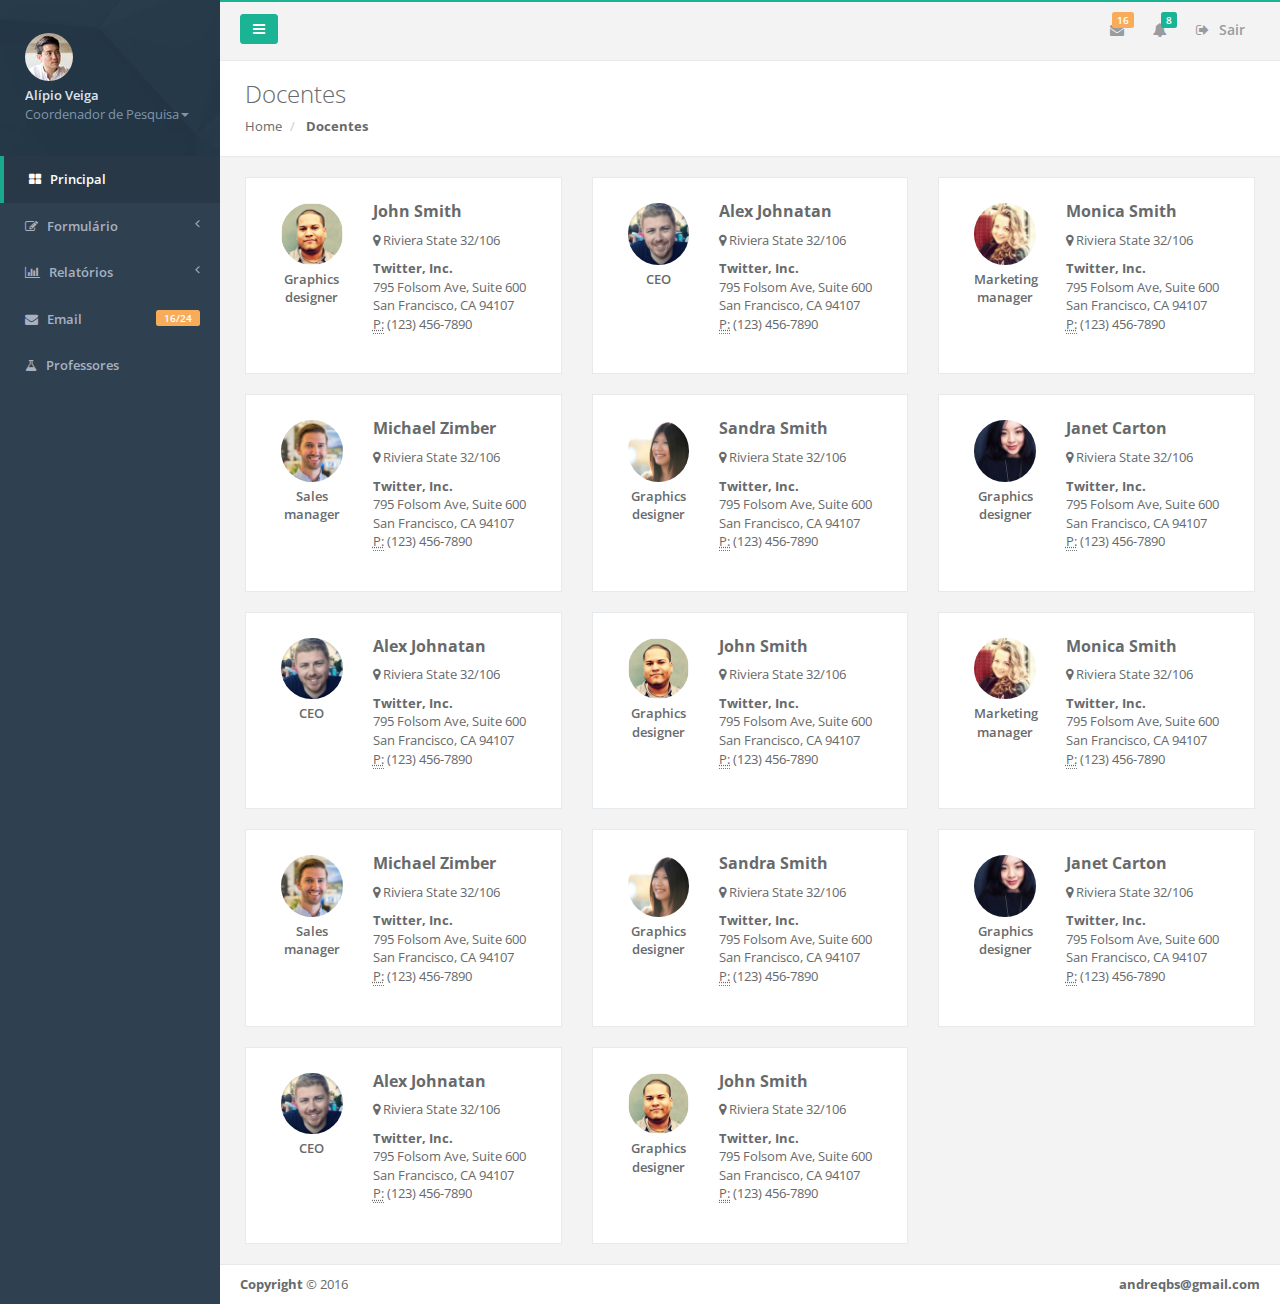
==== commit 2c8e1f68: "Atualizações de Classes" ====
--- a/assets/contacts.html
+++ b/assets/contacts.html
@@ -6,7 +6,7 @@
     <meta charset="utf-8">
     <meta name="viewport" content="width=device-width, initial-scale=1.0">
 
-    <title>INSPINIA | Contacts</title>
+    <title>+P | Professores</title>
 
     <link href="css/bootstrap.min.css" rel="stylesheet">
     <link href="font-awesome/css/font-awesome.css" rel="stylesheet">
@@ -21,202 +21,72 @@
     <div id="wrapper">
 
     <nav class="navbar-default navbar-static-side" role="navigation">
-        <div class="sidebar-collapse">
-            <ul class="nav" id="side-menu">
-                <li class="nav-header">
-                    <div class="dropdown profile-element"> <span>
+            <div class="sidebar-collapse">
+                <ul class="nav" id="side-menu">
+                    <li class="nav-header">
+                        <div class="dropdown profile-element"> <span>
                             <img alt="image" class="img-circle" src="img/profile_small.jpg" />
                              </span>
-                        <a data-toggle="dropdown" class="dropdown-toggle" href="#">
-                            <span class="clear"> <span class="block m-t-xs"> <strong class="font-bold">David Williams</strong>
-                             </span> <span class="text-muted text-xs block">Art Director <b class="caret"></b></span> </span> </a>
-                        <ul class="dropdown-menu animated fadeInRight m-t-xs">
-                            <li><a href="profile.html">Profile</a></li>
-                            <li><a href="contacts.html">Contacts</a></li>
-                            <li><a href="mailbox.html">Mailbox</a></li>
-                            <li class="divider"></li>
-                            <li><a href="login.html">Logout</a></li>
+                            <a data-toggle="dropdown" class="dropdown-toggle" href="#">
+                            <span class="clear"> <span class="block m-t-xs"> <strong class="font-bold">Alípio Veiga</strong>
+                             </span> <span class="text-muted text-xs block">Coordenador de Pesquisa<b class="caret"></b></span> </span> </a>
+                            <ul class="dropdown-menu animated fadeInRight m-t-xs">
+                                <li><a href="profile.html">Perfil</a></li>
+                                <li><a href="contacts.html">Contatos</a></li>
+                                <li><a href="mailbox.html">Email</a></li>
+                                <li class="divider"></li>
+                                <li><a href="login.html">Sair</a></li>
+                            </ul>
+                        </div>
+                        <div class="logo-element">
+                            +P
+                        </div>
+                    </li>
+                    <li class="active">
+                        <a href="index.html"><i class="fa fa-th-large"></i> <span class="nav-label">Principal</span></a>
+                        
+                    </li>
+                                        <li>
+                        <a href="#"><i class="fa fa-edit"></i> <span class="nav-label">Formulário</span><span class="fa arrow"></span></a>
+                        <ul class="nav nav-second-level">
+                            <li><a href="form_basic_unp.html">Pesquisa</a></li>
+                            <li><a href="#">Projeto</a></li>
                         </ul>
-                    </div>
-                    <div class="logo-element">
-                        IN+
-                    </div>
-                </li>
-                <li>
-                    <a href="index.html"><i class="fa fa-th-large"></i> <span class="nav-label">Dashboards</span> <span class="fa arrow"></span></a>
-                    <ul class="nav nav-second-level">
-                        <li><a href="index.html">Dashboard v.1</a></li>
-                        <li><a href="dashboard_2.html">Dashboard v.2</a></li>
-                        <li><a href="dashboard_3.html">Dashboard v.3</a></li>
-                        <li><a href="dashboard_4_1.html">Dashboard v.4</a></li>
-                    </ul>
-                </li>
-                <li>
-                    <a href="layouts.html"><i class="fa fa-diamond"></i> <span class="nav-label">Layouts</span> <span class="label label-primary pull-right">NEW</span></a>
-                </li>
-                <li>
-                    <a href="#"><i class="fa fa-bar-chart-o"></i> <span class="nav-label">Graphs</span><span class="fa arrow"></span></a>
-                    <ul class="nav nav-second-level">
-                        <li><a href="graph_flot.html">Flot Charts</a></li>
-                        <li><a href="graph_morris.html">Morris.js Charts</a></li>
-                        <li><a href="graph_rickshaw.html">Rickshaw Charts</a></li>
-                        <li><a href="graph_chartjs.html">Chart.js</a></li>
-                        <li><a href="graph_peity.html">Peity Charts</a></li>
-                        <li><a href="graph_sparkline.html">Sparkline Charts</a></li>
-                    </ul>
-                </li>
-                <li>
-                    <a href="mailbox.html"><i class="fa fa-envelope"></i> <span class="nav-label">Mailbox </span><span class="label label-warning pull-right">16/24</span></a>
-                    <ul class="nav nav-second-level">
-                        <li><a href="mailbox.html">Inbox</a></li>
-                        <li><a href="mail_detail.html">Email view</a></li>
-                        <li><a href="mail_compose.html">Compose email</a></li>
-                        <li><a href="email_template.html">Email templates</a></li>
-                    </ul>
-                </li>
-                <li>
-                    <a href="widgets.html"><i class="fa fa-flask"></i> <span class="nav-label">Widgets</span> </a>
-                </li>
-                <li>
-                    <a href="#"><i class="fa fa-edit"></i> <span class="nav-label">Forms</span><span class="fa arrow"></span></a>
-                    <ul class="nav nav-second-level">
-                        <li><a href="form_basic.html">Basic form</a></li>
-                        <li><a href="form_advanced.html">Advanced Plugins</a></li>
-                        <li><a href="form_wizard.html">Wizard</a></li>
-                        <li><a href="form_file_upload.html">File Upload</a></li>
-                        <li><a href="form_editors.html">Text Editor</a></li>
-                    </ul>
-                </li>
-                <li class="active">
-                    <a href="#"><i class="fa fa-desktop"></i> <span class="nav-label">App Views</span>  <span class="pull-right label label-primary">SPECIAL</span></a>
-                    <ul class="nav nav-second-level">
-                        <li class="active"><a href="contacts.html">Contacts</a></li>
-                        <li><a href="profile.html">Profile</a></li>
-                        <li><a href="projects.html">Projects</a></li>
-                        <li><a href="project_detail.html">Project detail</a></li>
-                        <li><a href="file_manager.html">File manager</a></li>
-                        <li><a href="calendar.html">Calendar</a></li>
-                        <li><a href="faq.html">FAQ</a></li>
-                        <li><a href="timeline.html">Timeline</a></li>
-                        <li><a href="pin_board.html">Pin board</a></li>
-                    </ul>
-                </li>
-                <li>
-                    <a href="#"><i class="fa fa-files-o"></i> <span class="nav-label">Other Pages</span><span class="fa arrow"></span></a>
-                    <ul class="nav nav-second-level">
-                        <li><a href="search_results.html">Search results</a></li>
-                        <li><a href="lockscreen.html">Lockscreen</a></li>
-                        <li><a href="invoice.html">Invoice</a></li>
-                        <li><a href="login.html">Login</a></li>
-                        <li><a href="login_two_columns.html">Login v.2</a></li>
-                        <li><a href="register.html">Register</a></li>
-                        <li><a href="404.html">404 Page</a></li>
-                        <li><a href="500.html">500 Page</a></li>
-                        <li><a href="empty_page.html">Empty page</a></li>
-                    </ul>
-                </li>
-                <li>
-                    <a href="#"><i class="fa fa-globe"></i> <span class="nav-label">Miscellaneous</span><span class="label label-info pull-right">NEW</span></a>
-                    <ul class="nav nav-second-level">
-                        <li><a href="toastr_notifications.html">Notification</a></li>
-                        <li><a href="nestable_list.html">Nestable list</a></li>
-                        <li><a href="timeline_2.html">Timeline v.2</a></li>
-                        <li><a href="forum_main.html">Forum view</a></li>
-                        <li><a href="google_maps.html">Google maps</a></li>
-                        <li><a href="code_editor.html">Code editor</a></li>
-                        <li><a href="modal_window.html">Modal window</a></li>
-                        <li><a href="validation.html">Validation</a></li>
-                        <li><a href="tree_view.html">Tree view</a></li>
-                        <li><a href="chat_view.html">Chat view</a></li>
-                    </ul>
-                </li>
-                <li>
-                    <a href="#"><i class="fa fa-flask"></i> <span class="nav-label">UI Elements</span><span class="fa arrow"></span></a>
-                    <ul class="nav nav-second-level">
-                        <li><a href="typography.html">Typography</a></li>
-                        <li><a href="icons.html">Icons</a></li>
-                        <li><a href="draggable_panels.html">Draggable Panels</a></li>
-                        <li><a href="buttons.html">Buttons</a></li>
-                        <li><a href="video.html">Video</a></li>
-                        <li><a href="tabs_panels.html">Tabs & Panels</a></li>
-                        <li><a href="notifications.html">Notifications & Tooltips</a></li>
-                        <li><a href="badges_labels.html">Badges, Labels, Progress</a></li>
-                    </ul>
-                </li>
-
-                <li>
-                    <a href="grid_options.html"><i class="fa fa-laptop"></i> <span class="nav-label">Grid options</span></a>
-                </li>
-                <li>
-                    <a href="#"><i class="fa fa-table"></i> <span class="nav-label">Tables</span><span class="fa arrow"></span></a>
-                    <ul class="nav nav-second-level">
-                        <li><a href="table_basic.html">Static Tables</a></li>
-                        <li><a href="table_data_tables.html">Data Tables</a></li>
-                        <li><a href="jq_grid.html">jqGrid</a></li>
-                    </ul>
-                </li>
-                <li>
-                    <a href="#"><i class="fa fa-picture-o"></i> <span class="nav-label">Gallery</span><span class="fa arrow"></span></a>
-                    <ul class="nav nav-second-level">
-                        <li><a href="basic_gallery.html">Lightbox Gallery</a></li>
-                        <li><a href="carousel.html">Bootstrap Carusela</a></li>
-
-                    </ul>
-                </li>
-                <li>
-                    <a href="#"><i class="fa fa-sitemap"></i> <span class="nav-label">Menu Levels </span><span class="fa arrow"></span></a>
-                    <ul class="nav nav-second-level">
-                        <li>
-                            <a href="#">Third Level <span class="fa arrow"></span></a>
-                            <ul class="nav nav-third-level">
-                                <li>
-                                    <a href="#">Third Level Item</a>
-                                </li>
-                                <li>
-                                    <a href="#">Third Level Item</a>
-                                </li>
-                                <li>
-                                    <a href="#">Third Level Item</a>
-                                </li>
-
-                            </ul>
-                        </li>
-                        <li><a href="#">Second Level Item</a></li>
-                        <li>
-                            <a href="#">Second Level Item</a></li>
-                        <li>
-                            <a href="#">Second Level Item</a></li>
-                    </ul>
-                </li>
-                <li>
-                    <a href="css_animation.html"><i class="fa fa-magic"></i> <span class="nav-label">CSS Animations </span><span class="label label-info pull-right">62</span></a>
-                </li>
-                <li class="landing_link">
-                    <a target="_blank" href="Landing_page/index.html"><i class="fa fa-star"></i> <span class="nav-label">Landing Page</span> <span class="label label-warning pull-right">NEW</span></a>
-                </li>
-                <li class="special_link">
-                    <a href="package.html"><i class="fa fa-database"></i> <span class="nav-label">Package</span></a>
-                </li>
-            </ul>
-
-        </div>
-    </nav>
+                    </li>
+                    <li>
+                        <a href="#"><i class="fa fa-bar-chart-o"></i> <span class="nav-label">Relatórios</span><span class="fa arrow"></span></a>
+                        <ul class="nav nav-second-level">
+                                     <li><a href="graph_flot.html">Enviar</a></li>
+                            <li><a href="graph_morris.html">Vizualizar</a></li>
+                        </ul>
+                    </li>
+                    <li>
+                        <a href="mailbox.html"><i class="fa fa-envelope"></i> <span class="nav-label">Email </span><span class="label label-warning pull-right">16/24</span></a>
+                        <ul class="nav nav-second-level">
+                            <li><a href="mailbox.html">Caixa de Entrada</a></li>
+                            <li><a href="mail_detail.html">Vizualizar email</a></li>
+                            <li><a href="mail_compose.html">Escrever email</a></li>
+                        </ul>
+                    </li>
+
+                                       <li>
+                        <a href="contacts.html"><i class="fa fa-flask"></i> <span class="nav-label">Professores</span> </a>
+                    </li>
+                    
+                </ul>
+
+            </div>
+        </nav>
 
         <div id="page-wrapper" class="gray-bg">
         <div class="row border-bottom">
         <nav class="navbar navbar-static-top" role="navigation" style="margin-bottom: 0">
         <div class="navbar-header">
             <a class="navbar-minimalize minimalize-styl-2 btn btn-primary " href="#"><i class="fa fa-bars"></i> </a>
-            <form role="search" class="navbar-form-custom" method="post" action="search_results.html">
-                <div class="form-group">
-                    <input type="text" placeholder="Search for something..." class="form-control" name="top-search" id="top-search">
-                </div>
-            </form>
+          
         </div>
             <ul class="nav navbar-top-links navbar-right">
-                <li>
-                    <span class="m-r-sm text-muted welcome-message">Welcome to INSPINIA+ Admin Theme.</span>
-                </li>
+                
                 <li class="dropdown">
                     <a class="dropdown-toggle count-info" data-toggle="dropdown" href="#">
                         <i class="fa fa-envelope"></i>  <span class="label label-warning">16</span>
@@ -228,9 +98,9 @@
                                     <img alt="image" class="img-circle" src="img/a7.jpg">
                                 </a>
                                 <div class="media-body">
-                                    <small class="pull-right">46h ago</small>
-                                    <strong>Mike Loreipsum</strong> started following <strong>Monica Smith</strong>. <br>
-                                    <small class="text-muted">3 days ago at 7:58 pm - 10.06.2014</small>
+                                    <small class="pull-right">46h atrás</small>
+                                    <strong>André Quintiliano</strong> submeteu um <strong>projeto</strong>. <br>
+                                    <small class="text-muted">3 dias atrás as 7:58 pm - 10.11.2016</small>
                                 </div>
                             </div>
                         </li>
@@ -241,9 +111,9 @@
                                     <img alt="image" class="img-circle" src="img/a4.jpg">
                                 </a>
                                 <div class="media-body ">
-                                    <small class="pull-right text-navy">5h ago</small>
-                                    <strong>Chris Johnatan Overtunk</strong> started following <strong>Monica Smith</strong>. <br>
-                                    <small class="text-muted">Yesterday 1:21 pm - 11.06.2014</small>
+                                    <small class="pull-right text-navy">5h atrás</small>
+                                    <strong>Janusa Soares</strong> enviou um <strong>relatório</strong>. <br>
+                                    <small class="text-muted">Ontem 1:21 pm - 15.11.2016</small>
                                 </div>
                             </div>
                         </li>
@@ -254,9 +124,9 @@
                                     <img alt="image" class="img-circle" src="img/profile.jpg">
                                 </a>
                                 <div class="media-body ">
-                                    <small class="pull-right">23h ago</small>
+                                    <small class="pull-right">23h atrás</small>
                                     <strong>Monica Smith</strong> love <strong>Kim Smith</strong>. <br>
-                                    <small class="text-muted">2 days ago at 2:30 am - 11.06.2014</small>
+                                    <small class="text-muted">2 dias atrás as 2:30 am - 14.11.2016</small>
                                 </div>
                             </div>
                         </li>
@@ -264,7 +134,7 @@
                         <li>
                             <div class="text-center link-block">
                                 <a href="mailbox.html">
-                                    <i class="fa fa-envelope"></i> <strong>Read All Messages</strong>
+                                    <i class="fa fa-envelope"></i> <strong>Ler todas</strong>
                                 </a>
                             </div>
                         </li>
@@ -278,8 +148,8 @@
                         <li>
                             <a href="mailbox.html">
                                 <div>
-                                    <i class="fa fa-envelope fa-fw"></i> You have 16 messages
-                                    <span class="pull-right text-muted small">4 minutes ago</span>
+                                    <i class="fa fa-envelope fa-fw"></i> Você tem 16 novos projetos
+                                    <span class="pull-right text-muted small">4 minutos atrás</span>
                                 </div>
                             </a>
                         </li>
@@ -288,7 +158,7 @@
                             <a href="profile.html">
                                 <div>
                                     <i class="fa fa-twitter fa-fw"></i> 3 New Followers
-                                    <span class="pull-right text-muted small">12 minutes ago</span>
+                                    <span class="pull-right text-muted small">12 minutos atrás</span>
                                 </div>
                             </a>
                         </li>
@@ -297,7 +167,7 @@
                             <a href="grid_options.html">
                                 <div>
                                     <i class="fa fa-upload fa-fw"></i> Server Rebooted
-                                    <span class="pull-right text-muted small">4 minutes ago</span>
+                                    <span class="pull-right text-muted small">4 minutos atrás</span>
                                 </div>
                             </a>
                         </li>
@@ -305,7 +175,7 @@
                         <li>
                             <div class="text-center link-block">
                                 <a href="notifications.html">
-                                    <strong>See All Alerts</strong>
+                                    <strong>Ver todos alertas</strong>
                                     <i class="fa fa-angle-right"></i>
                                 </a>
                             </div>
@@ -316,7 +186,7 @@
 
                 <li>
                     <a href="login.html">
-                        <i class="fa fa-sign-out"></i> Log out
+                        <i class="fa fa-sign-out"></i> Sair
                     </a>
                 </li>
             </ul>
@@ -325,16 +195,13 @@
         </div>
             <div class="row wrapper border-bottom white-bg page-heading">
                 <div class="col-lg-9">
-                    <h2>Contacts</h2>
+                    <h2>Docentes</h2>
                     <ol class="breadcrumb">
                         <li>
                             <a href="index.html">Home</a>
                         </li>
-                        <li>
-                            App Views
-                        </li>
                         <li class="active">
-                            <strong>Contacts</strong>
+                            <strong>Docentes</strong>
                         </li>
                     </ol>
                 </div>
@@ -666,14 +533,14 @@
             </div>
         </div>
         </div>
-        <div class="footer">
-            <div class="pull-right">
-                10GB of <strong>250GB</strong> Free.
-            </div>
-            <div>
-                <strong>Copyright</strong> Example Company &copy; 2014-2015
-            </div>
-        </div>
+     <div class="footer">
+                    <div class="pull-right">
+                        <strong>andreqbs@gmail.com</strong>
+                    </div>
+                    <div>
+                        <strong>Copyright</strong> &copy; 2016
+                    </div>
+                </div>
 
         </div>
         </div>
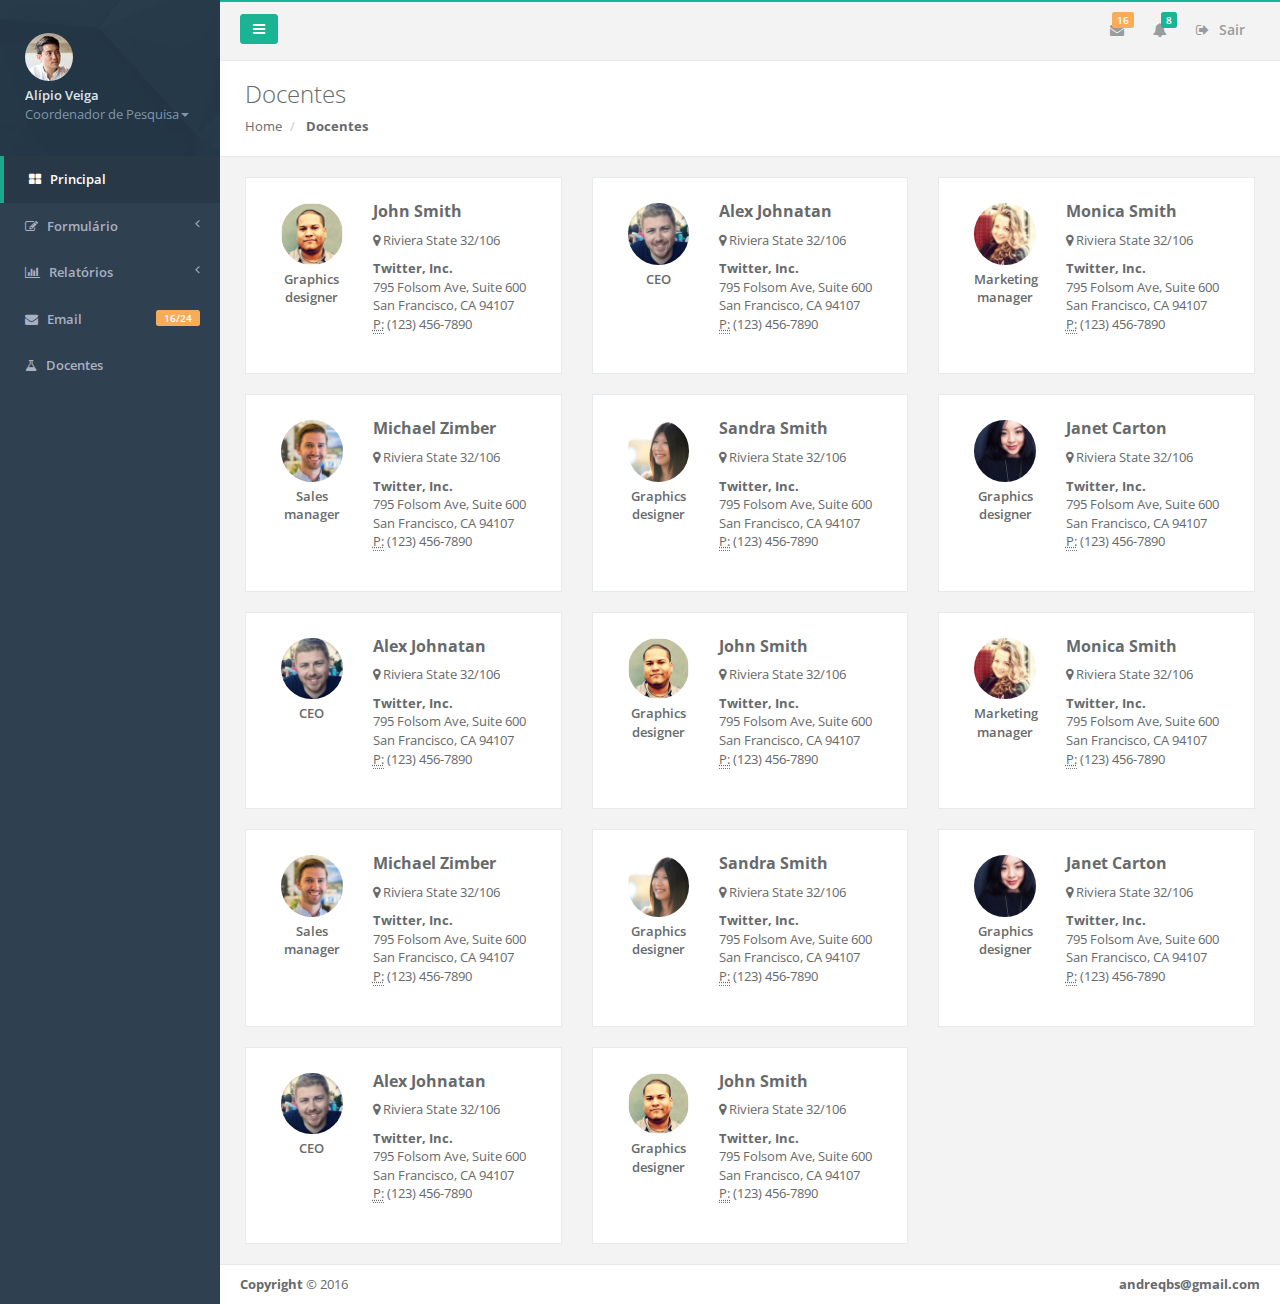
==== commit 68a85f98: "Atualizações de Classes" ====
--- a/assets/contacts.html
+++ b/assets/contacts.html
@@ -6,7 +6,7 @@
     <meta charset="utf-8">
     <meta name="viewport" content="width=device-width, initial-scale=1.0">
 
-    <title>+P | Professores</title>
+    <title>+P | Docentes</title>
 
     <link href="css/bootstrap.min.css" rel="stylesheet">
     <link href="font-awesome/css/font-awesome.css" rel="stylesheet">
@@ -70,7 +70,7 @@
                     </li>
 
                                        <li>
-                        <a href="contacts.html"><i class="fa fa-flask"></i> <span class="nav-label">Professores</span> </a>
+                        <a href="contacts.html"><i class="fa fa-flask"></i> <span class="nav-label">Docentes</span> </a>
                     </li>
                     
                 </ul>
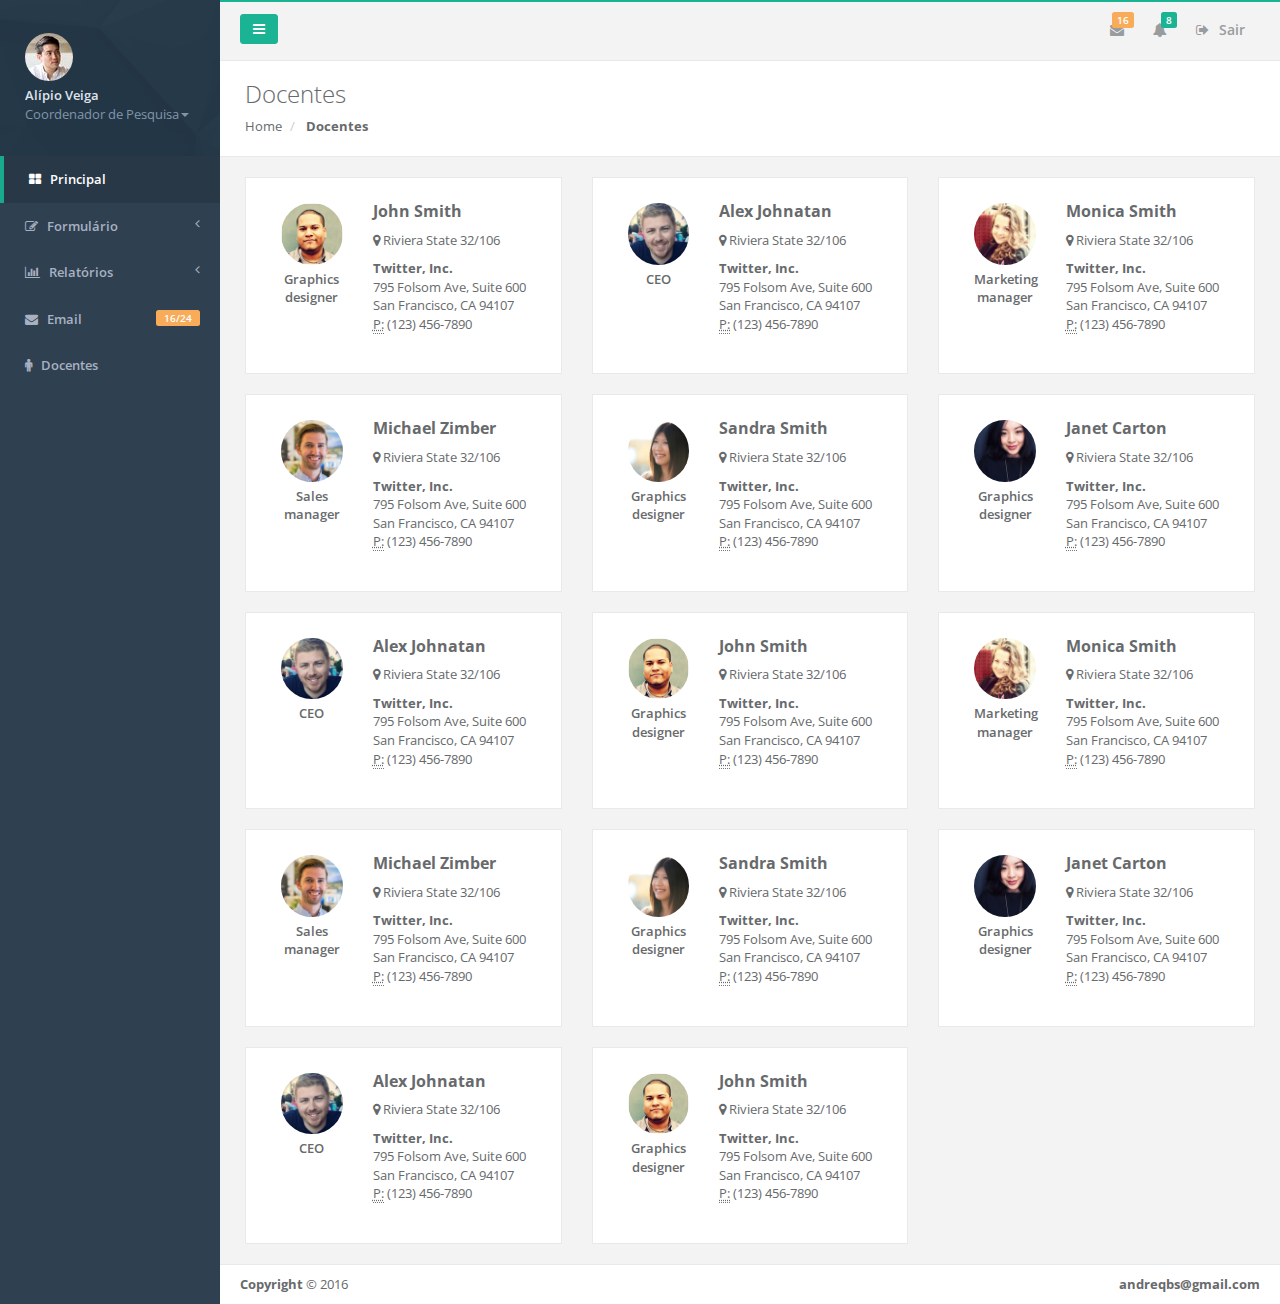
==== commit 2a1b6def: "Atualizações de Classes" ====
--- a/assets/contacts.html
+++ b/assets/contacts.html
@@ -56,21 +56,21 @@
                     <li>
                         <a href="#"><i class="fa fa-bar-chart-o"></i> <span class="nav-label">Relatórios</span><span class="fa arrow"></span></a>
                         <ul class="nav nav-second-level">
-                                     <li><a href="graph_flot.html">Enviar</a></li>
-                            <li><a href="graph_morris.html">Vizualizar</a></li>
+                                     <li><a href="#">Enviar</a></li>
+                            <li><a href="graph_flot.html">Visualizar</a></li>
                         </ul>
                     </li>
                     <li>
                         <a href="mailbox.html"><i class="fa fa-envelope"></i> <span class="nav-label">Email </span><span class="label label-warning pull-right">16/24</span></a>
                         <ul class="nav nav-second-level">
                             <li><a href="mailbox.html">Caixa de Entrada</a></li>
-                            <li><a href="mail_detail.html">Vizualizar email</a></li>
-                            <li><a href="mail_compose.html">Escrever email</a></li>
+                            <li><a href="#">Visualizar email</a></li>
+                            <li><a href="#">Escrever email</a></li>
                         </ul>
                     </li>
 
                                        <li>
-                        <a href="contacts.html"><i class="fa fa-flask"></i> <span class="nav-label">Docentes</span> </a>
+                       <a href="contacts.html"><i class="fa fa-male"></i> <span class="nav-label">Docentes</span> </a>
                     </li>
                     
                 </ul>
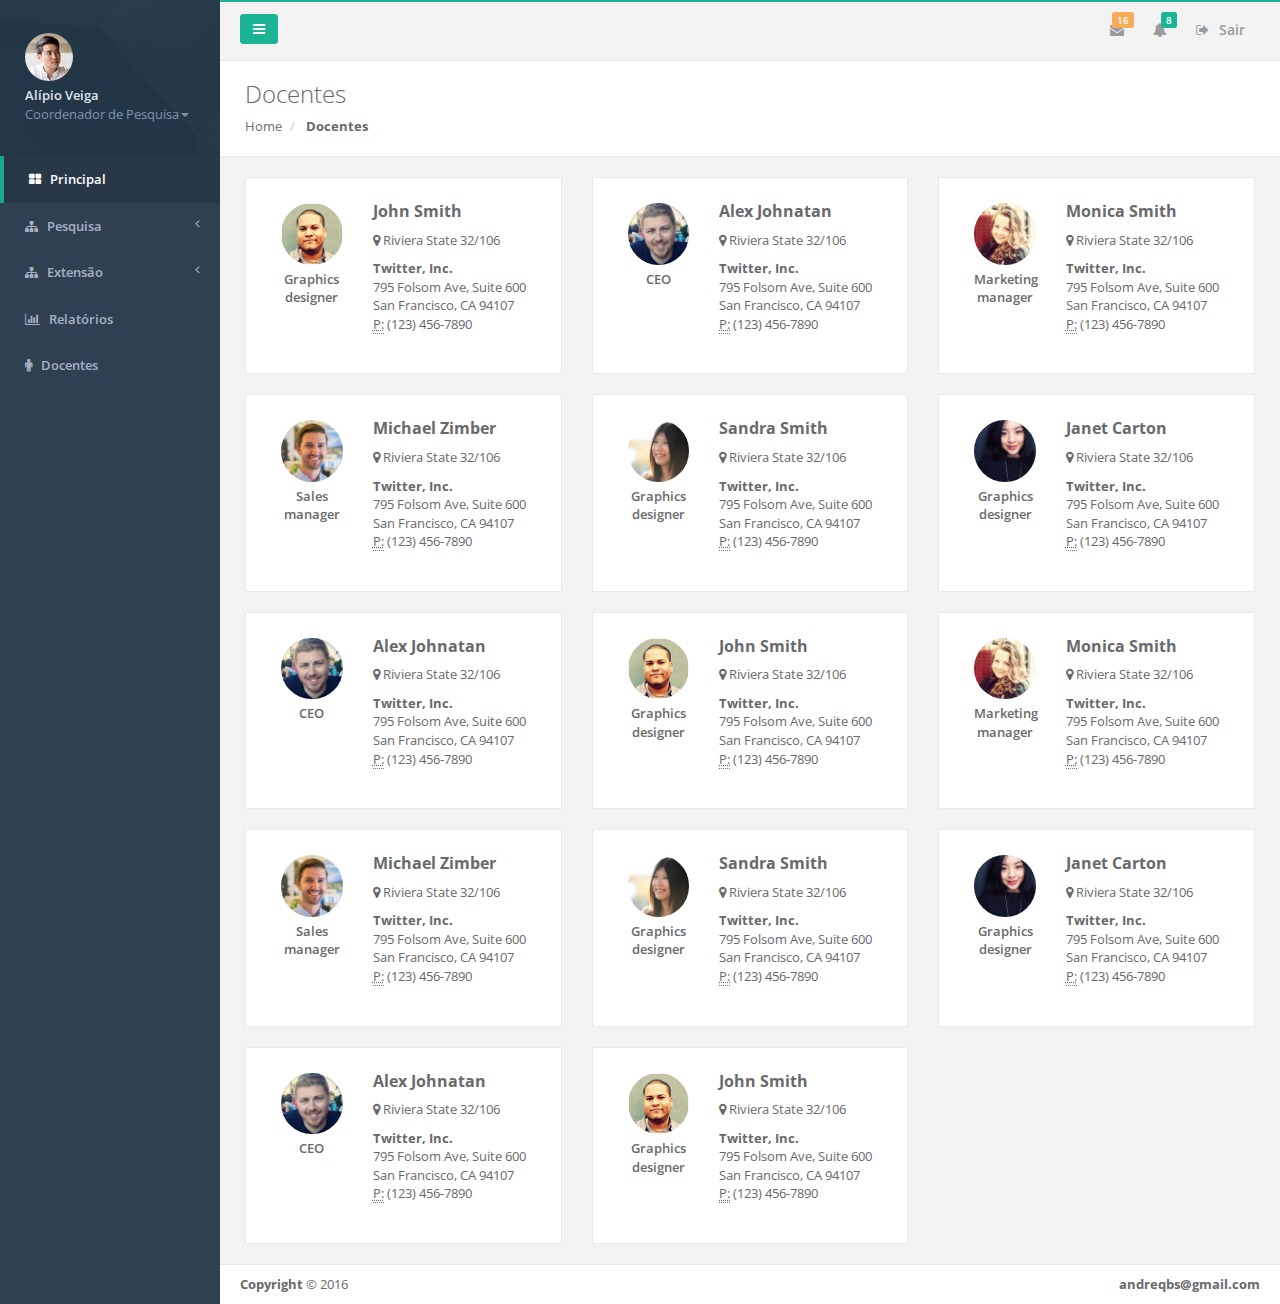
==== commit 0a5c9697: "Atualizações" ====
--- a/assets/contacts.html
+++ b/assets/contacts.html
@@ -43,31 +43,60 @@
                         </div>
                     </li>
                     <li class="active">
-                        <a href="index.html"><i class="fa fa-th-large"></i> <span class="nav-label">Principal</span></a>
+                            <a href="index_unp.html"><i class="fa fa-th-large"></i> <span class="nav-label">Principal</span></a>
+
+                        </li>
                         
-                    </li>
+                        <li>
+                            <a href="#"><i class="fa fa-sitemap"></i> <span class="nav-label">Pesquisa </span><span class="fa arrow"></span></a>
+                            <ul class="nav nav-second-level">
+                                <li>
+                                    <a href="#">Formulários <span class="fa arrow"></span></a>
+                                    <ul class="nav nav-third-level">
                                         <li>
-                        <a href="#"><i class="fa fa-edit"></i> <span class="nav-label">Formulário</span><span class="fa arrow"></span></a>
-                        <ul class="nav nav-second-level">
-                            <li><a href="form_basic_unp.html">Pesquisa</a></li>
-                            <li><a href="#">Projeto</a></li>
-                        </ul>
-                    </li>
-                    <li>
-                        <a href="#"><i class="fa fa-bar-chart-o"></i> <span class="nav-label">Relatórios</span><span class="fa arrow"></span></a>
-                        <ul class="nav nav-second-level">
-                                     <li><a href="#">Enviar</a></li>
-                            <li><a href="graph_flot.html">Visualizar</a></li>
-                        </ul>
-                    </li>
-                    <li>
-                        <a href="mailbox.html"><i class="fa fa-envelope"></i> <span class="nav-label">Email </span><span class="label label-warning pull-right">16/24</span></a>
-                        <ul class="nav nav-second-level">
-                            <li><a href="mailbox.html">Caixa de Entrada</a></li>
-                            <li><a href="#">Visualizar email</a></li>
-                            <li><a href="#">Escrever email</a></li>
-                        </ul>
-                    </li>
+                                           <a href="form_basic_unp.html">Nova Pesquisa</a>
+                                        </li>
+                                
+                                        <li>
+                                            <a href="#">Relatório Parcial</a>
+                                        </li>
+                                        <li>
+                                            <a href="#">Relatório Final</a>
+                                        </li>
+
+                                    </ul>
+                                </li>
+                                <li><a href="graph_flot.html">Acompanhar Pesquisas</a></li>
+                            </ul>
+                        </li>
+
+                        <li>
+                            <a href="#"><i class="fa fa-sitemap"></i> <span class="nav-label">Extensão </span><span class="fa arrow"></span></a>
+                            <ul class="nav nav-second-level">
+                                <li>
+                                    <a href="#">Formulários <span class="fa arrow"></span></a>
+                                    <ul class="nav nav-third-level">
+                                        <li>
+                                            <a href="#">Novo Projeto</a>
+                                        </li>
+                                        <li>
+                                            <a href="#">Relatório Parcial</a>
+                                        </li>
+                                        <li>
+                                            <a href="#">Relatório Final</a>
+                                        </li>
+
+                                    </ul>
+                                </li>
+                                <li><a href="#">Acompanhar Projetos</a></li>
+                            </ul>
+                        </li>
+                 
+                        
+                        <li>
+                            <a href="graph_flot.html"><i class="fa fa-bar-chart-o"></i> <span class="nav-label">Relatórios</span></a>
+                          
+                        </li>
 
                                        <li>
                        <a href="contacts.html"><i class="fa fa-male"></i> <span class="nav-label">Docentes</span> </a>
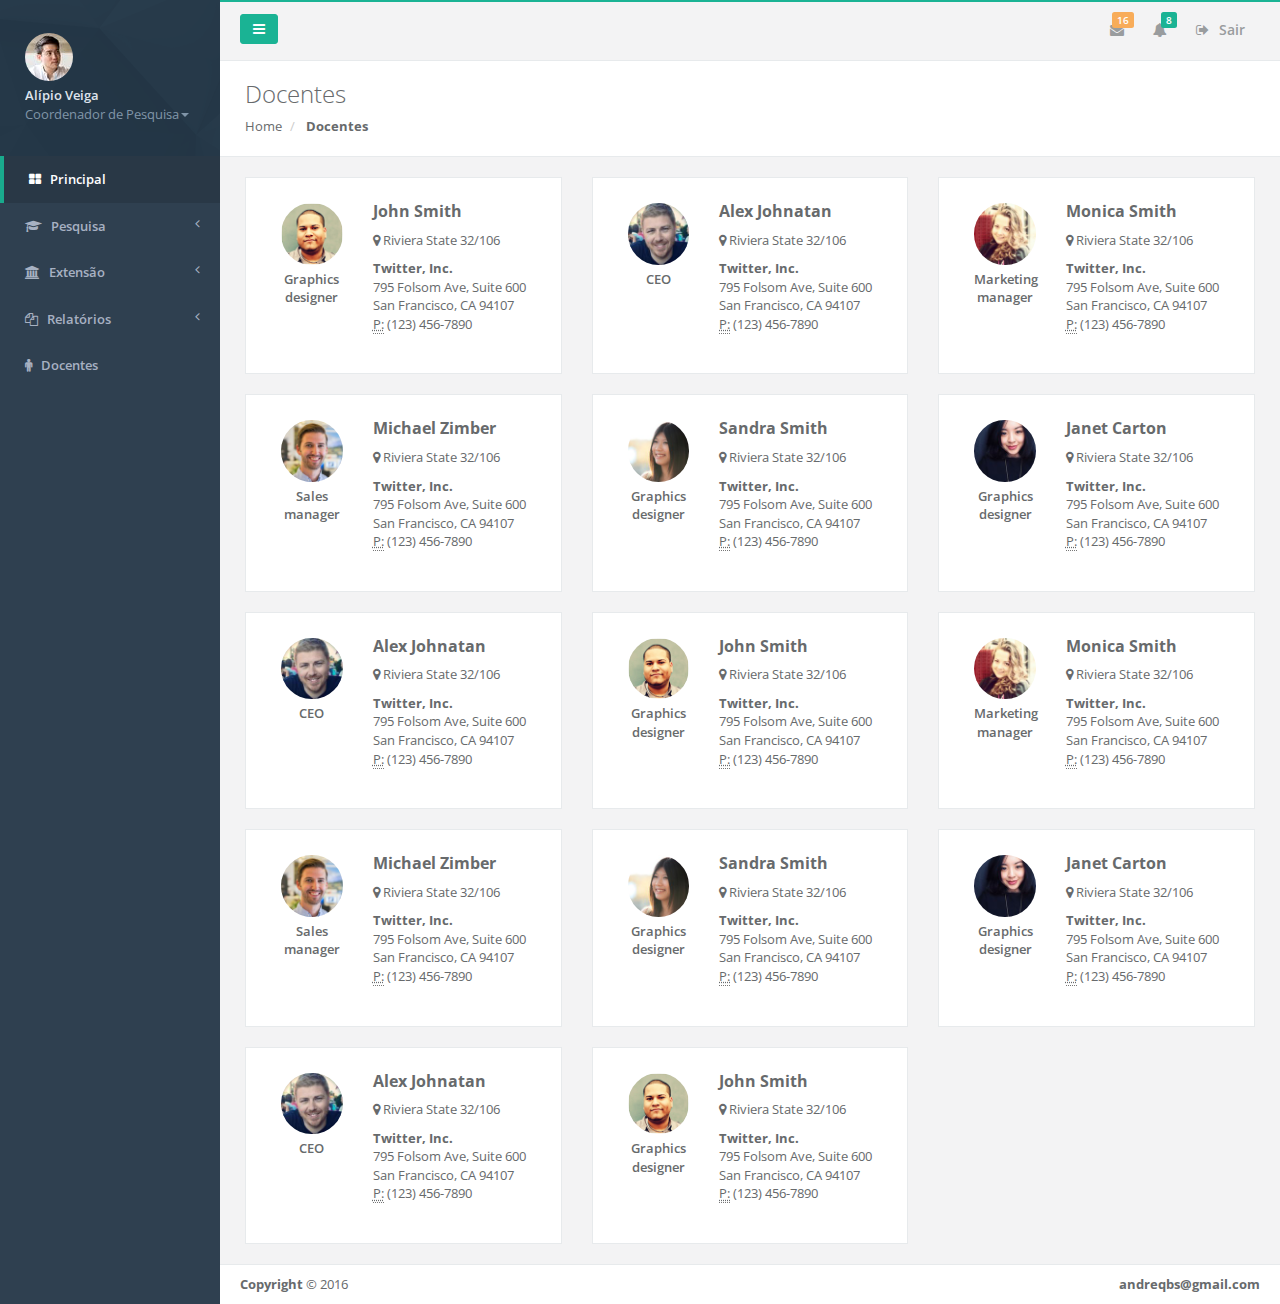
==== commit ce8494fd: "Projeto Inicial" ====
--- a/assets/contacts.html
+++ b/assets/contacts.html
@@ -47,16 +47,16 @@
 
                         </li>
                         
-                        <li>
-                            <a href="#"><i class="fa fa-sitemap"></i> <span class="nav-label">Pesquisa </span><span class="fa arrow"></span></a>
+                         <li>
+                            <a href="#"><i class="fa fa-graduation-cap"></i> <span class="nav-label">Pesquisa </span><span class="fa arrow"></span></a>
                             <ul class="nav nav-second-level">
                                 <li>
                                     <a href="#">Formulários <span class="fa arrow"></span></a>
                                     <ul class="nav nav-third-level">
                                         <li>
-                                           <a href="form_basic_unp.html">Nova Pesquisa</a>
+                                            <a href="form_basic_unp.html">Nova Pesquisa</a>
                                         </li>
-                                
+
                                         <li>
                                             <a href="#">Relatório Parcial</a>
                                         </li>
@@ -66,12 +66,12 @@
 
                                     </ul>
                                 </li>
-                                <li><a href="graph_flot.html">Acompanhar Pesquisas</a></li>
+                                <li><a href="timeline_2 - unp.html">Acompanhar Pesquisas</a></li>
                             </ul>
                         </li>
 
                         <li>
-                            <a href="#"><i class="fa fa-sitemap"></i> <span class="nav-label">Extensão </span><span class="fa arrow"></span></a>
+                            <a href="#"><i class="fa fa-university"></i> <span class="nav-label">Extensão </span><span class="fa arrow"></span></a>
                             <ul class="nav nav-second-level">
                                 <li>
                                     <a href="#">Formulários <span class="fa arrow"></span></a>
@@ -93,9 +93,15 @@
                         </li>
                  
                         
-                        <li>
-                            <a href="graph_flot.html"><i class="fa fa-bar-chart-o"></i> <span class="nav-label">Relatórios</span></a>
-                          
+                       <li>
+                            <a href="#"><i class="fa fa-files-o"></i> <span class="nav-label">Relatórios </span><span class="fa arrow"></span></a>
+                            <ul class="nav nav-second-level">
+                                <li>
+                                    <a href="table_data_tables_unp.html"><i class="fa fa-bar-chart-o"></i> <span class="nav-label">Relatórios V1</span></a>
+                                    <a href="table_data_tables_unp_2.html"><i class="fa fa-bar-chart-o"></i> <span class="nav-label">Relatórios V2</span></a>
+                                </li>
+                            </ul>
+
                         </li>
 
                                        <li>
